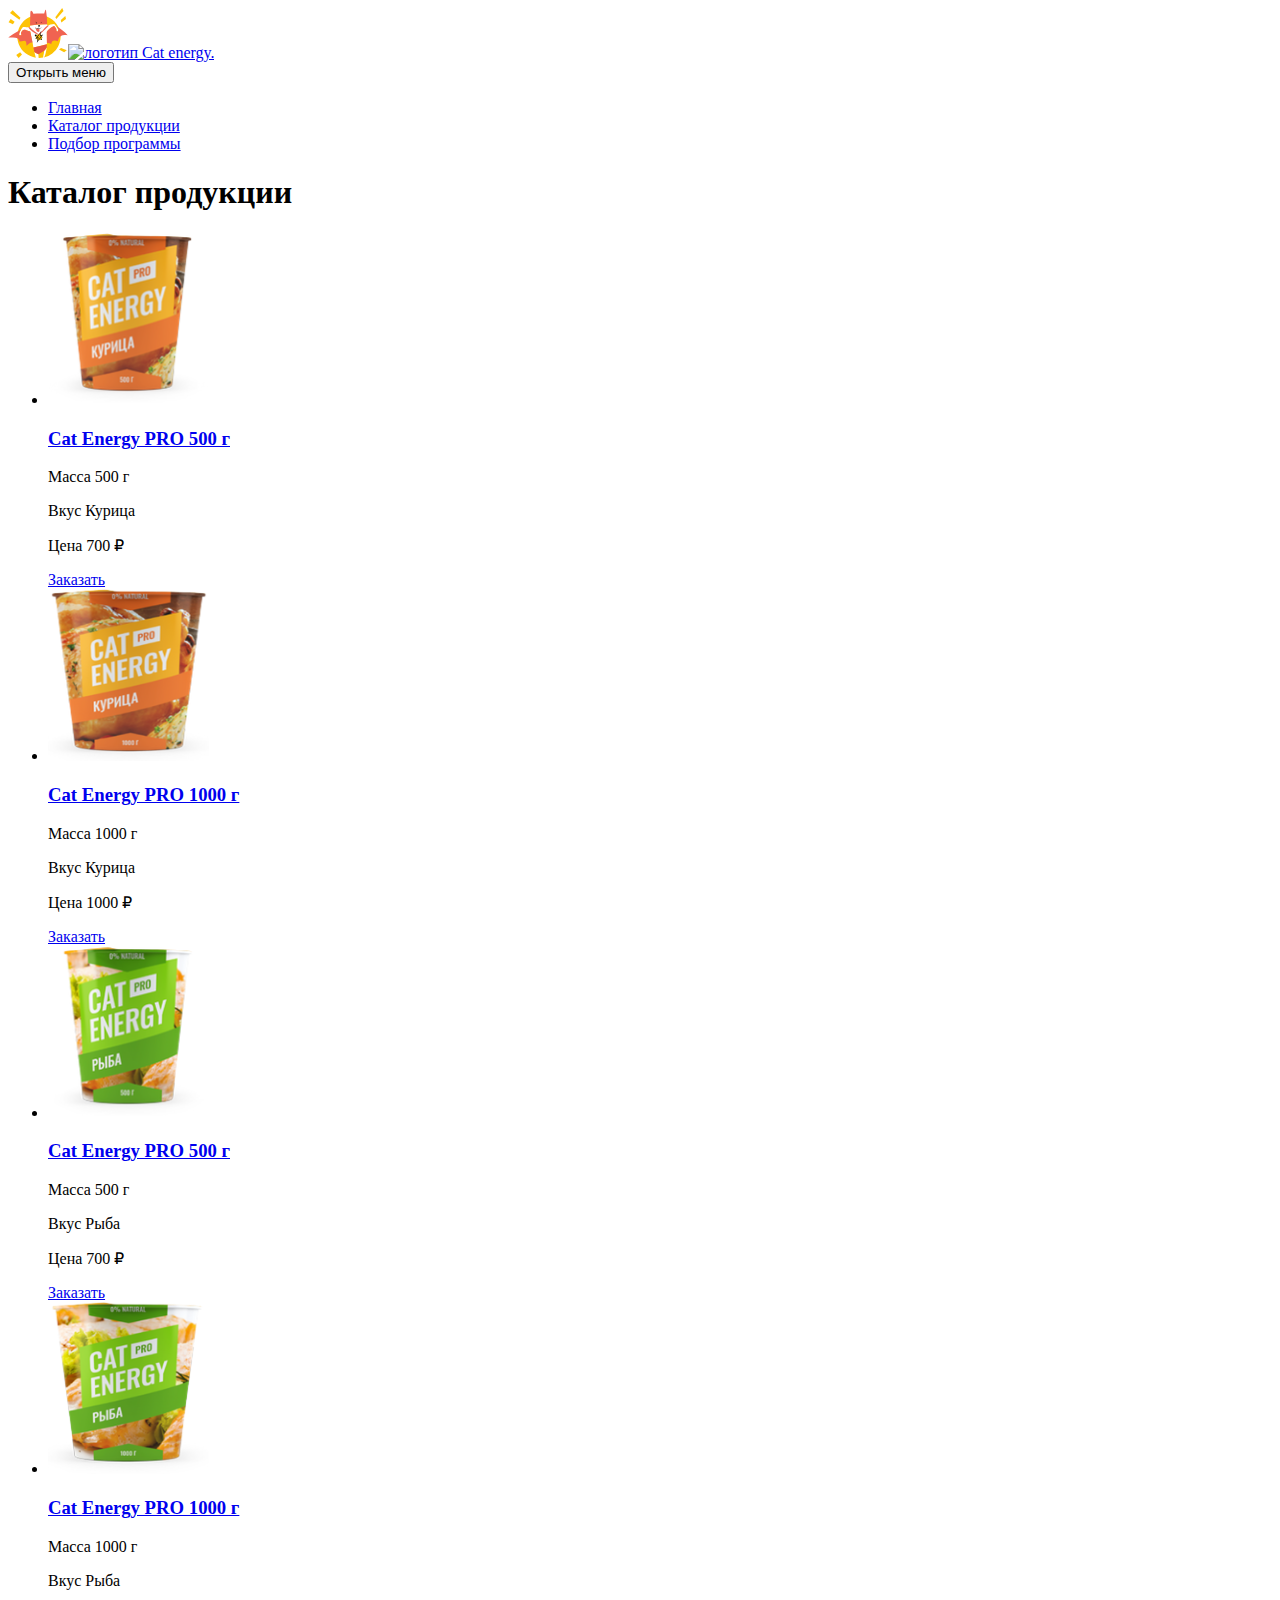
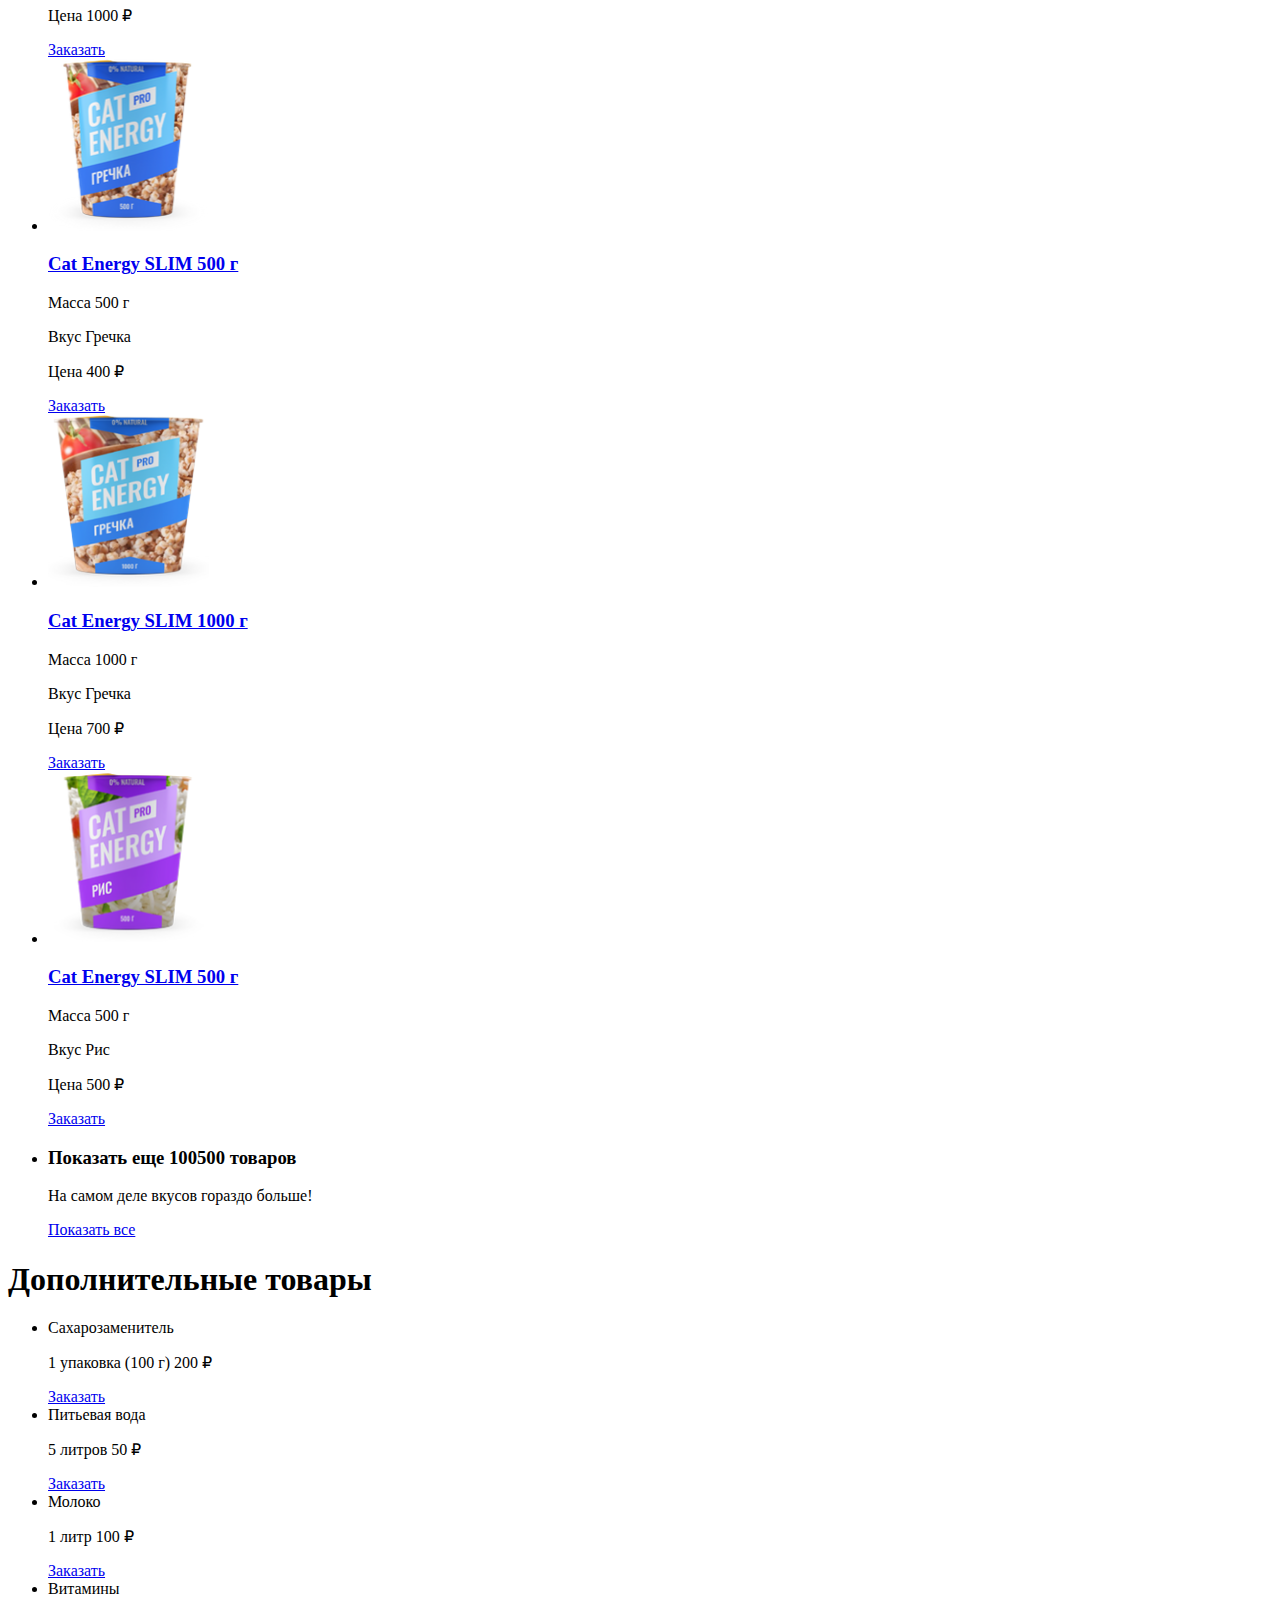
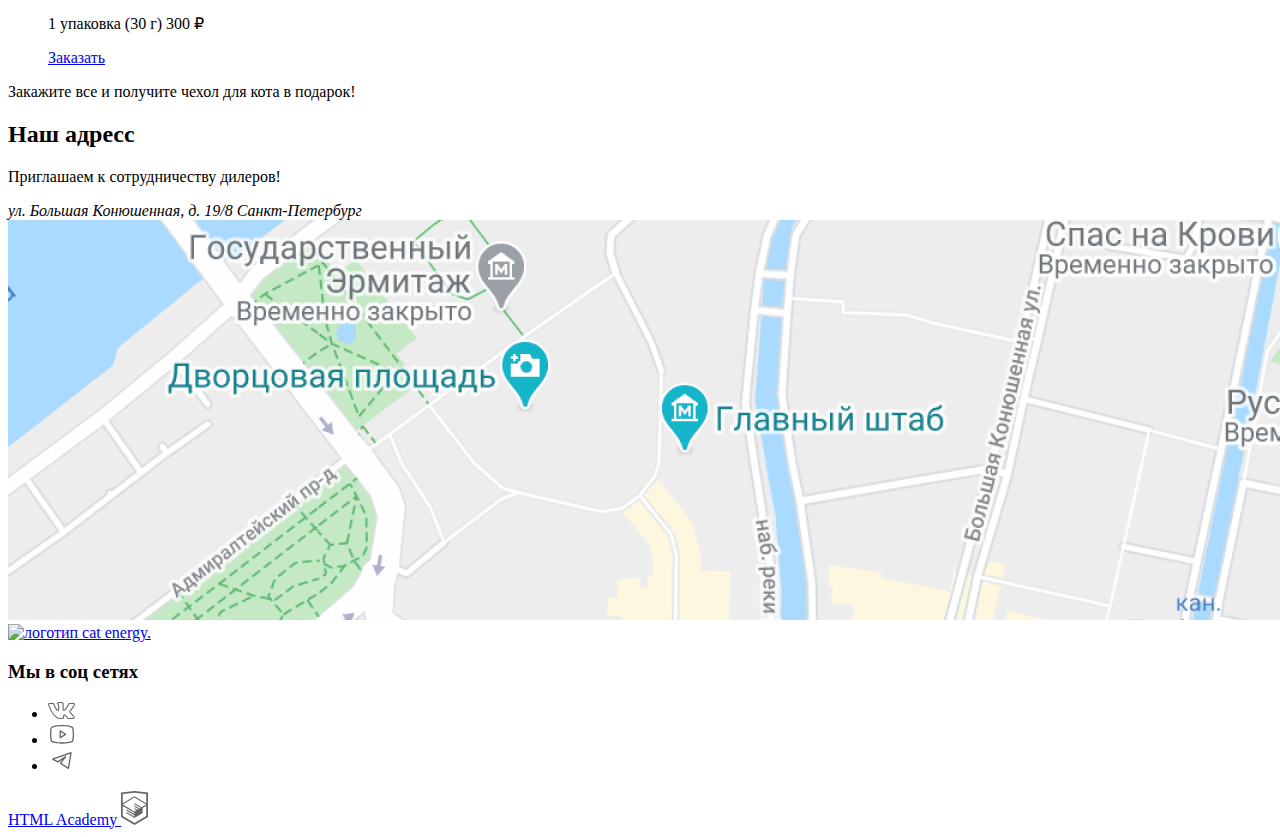
==== catalog.html @ d25ec415 "Deploying to gh-pages from @ htmlacademy-adaptive/2392951-cat-energy-30@f2f34e621c41c09f7ebb28cb2c33" ====
<!DOCTYPE html><html class="page" lang="ru"><head><meta charset="UTF-8"><meta name="viewport" content="width=device-width,initial-scale=1"><title>HTML Academy: Кэт энерджи</title><link rel="stylesheet" href="source/styles.css"></head><body><header class="main-header"><a class="main-header__logo logo" href="index.html"><picture><source type="image/svg+xml" media="(min-width: 768px)" srcset="images/logo-icon.svg" width="60" height="50"><img class="logo__image logo__image--icon" src="../source/images/logo-icon-mobile.svg" width="70" height="59" alt="логотип Cat energy."></picture><img class="logo__image logo__image--text" src="../source/images/logo-text.svg" width="118" height="21" alt="логотип Cat energy."></a><nav class="main-nav"><button class="main-nav__toggle button-burger" type="button"><span class="visually-hidden">Открыть меню</span></button><div class="main-nav__wrapper"><ul class="main-nav__list site-list"><li class="site-list__item"><a class="main-nav__link" href="index.html" aria-current="page">Главная</a></li><li class="site-list__item"><a class="main-nav__link main-nav__link--current" href="catalog.html">Каталог продукции</a></li><li class="site-list__item"><a class="main-nav__link" href="form.html">Подбор программы</a></li></ul></div></nav></header><main class="main-container"><div class="catalog"><h1 class="catalog__title">Каталог продукции</h1><ul class="catalog__list"><li class="catalog__item product-card"><a class="catalog__link" href="#"><picture><source type="image/png" media="(min-width: 768px)" srcset="images/catalog-1@1x.png, images/catalog-1@2x.png" width="161" height="172"><img class="product-card__image" src="images/catalog-1@1x.png" srcset="images/catalog-1@2x.png" width="68" height="86" alt="Cat Energy PRO 500 г."></picture><h3 class="product-card__title">Cat Energy PRO 500 г</h3></a><div class="product-characteristics"><p class="product-card__primary-description product-characteristics__mass">Масса <span class="product-card__secondary-description">500 г</span></p><p class="product-card__primary-description product-characteristics__flavor">Вкус <span class="product-card__secondary-description">Курица</span></p><p class="product-card__primary-description product-characteristics__price">Цена <span class="product-card__secondary-description">700 ₽</span></p></div><a class="product-card__button" href="#">Заказать</a></li><li class="catalog__item product-card"><a class="catalog__link" href="#"><picture><source type="image/png" media="(min-width: 768px)" srcset="images/catalog-2@1x.png, images/catalog-2@2x.png" width="161" height="172"><img class="product-card__image" src="images/catalog-2@1x.png" srcset="images/catalog-2@2x.png" width="68" height="86" alt="Cat Energy PRO 1000 г."></picture><h3 class="product-card__title">Cat Energy PRO 1000 г</h3></a><div class="product-characteristics"><p class="product-card__primary-description product-characteristics__mass">Масса <span class="product-card__secondary-description">1000 г</span></p><p class="product-card__primary-description product-characteristics__flavor">Вкус <span class="product-card__secondary-description">Курица</span></p><p class="product-card__primary-description product-characteristics__price">Цена <span class="product-card__secondary-description">1000 ₽</span></p></div><a class="product-card__button" href="#">Заказать</a></li><li class="catalog__item product-card"><a class="catalog__link" href="#"><picture><source type="image/png" media="(min-width: 768px)" srcset="images/catalog-3@1x.png, images/catalog-3@2x.png" width="161" height="172"><img class="product-card__image" src="images/catalog-3@1x.png" srcset="images/catalog-3@2x.png" width="68" height="86" alt="Cat Energy PRO 500 г."></picture><h3 class="product-card__title">Cat Energy PRO 500 г</h3></a><div class="product-characteristics"><p class="product-card__primary-description product-characteristics__mass">Масса <span class="product-card__secondary-description">500 г</span></p><p class="product-card__primary-description product-characteristics__flavor">Вкус <span class="product-card__secondary-description">Рыба</span></p><p class="product-card__primary-description product-characteristics__price">Цена <span class="product-card__secondary-description">700 ₽</span></p></div><a class="product-card__button" href="#">Заказать</a></li><li class="catalog__item product-card"><a class="catalog__link" href="#"><picture><source type="image/png" media="(min-width: 768px)" srcset="images/catalog-4@1x.png, images/catalog-4@2x.png" width="161" height="172"><img class="product-card__image" src="images/catalog-4@1x.png" srcset="images/catalog-4@2x.png" width="68" height="86" alt="Cat Energy PRO 1000 г."></picture><h3 class="product-card__title">Cat Energy PRO 1000 г</h3></a><div class="product-characteristics"><p class="product-card__primary-description product-characteristics__mass">Масса <span class="product-card__secondary-description">1000 г</span></p><p class="product-card__primary-description product-characteristics__flavor">Вкус <span class="product-card__secondary-description">Рыба</span></p><p class="product-card__primary-description product-characteristics__price">Цена <span class="product-card__secondary-description">1000 ₽</span></p></div><a class="product-card__button" href="#">Заказать</a></li><li class="catalog__item product-card"><a class="catalog__link" href="#"><picture><source type="image/png" media="(min-width: 768px)" srcset="images/catalog-5@1x.png, images/catalog-5@2x.png" width="161" height="172"><img class="product-card__image" src="images/catalog-5@1x.png" srcset="images/catalog-5@2x.png" width="68" height="86" alt="Cat Energy SLIM 500 г."></picture><h3 class="product-card__title">Cat Energy SLIM 500 г</h3></a><div class="product-characteristics"><p class="product-card__primary-description product-characteristics__mass">Масса <span class="product-card__secondary-description">500 г</span></p><p class="product-card__primary-description product-characteristics__flavor">Вкус <span class="product-card__secondary-description">Гречка</span></p><p class="product-card__primary-description product-characteristics__price">Цена <span class="product-card__secondary-description">400 ₽</span></p></div><a class="product-card__button" href="#">Заказать</a></li><li class="catalog__item product-card"><a class="catalog__link" href="#"><picture><source type="image/png" media="(min-width: 768px)" srcset="images/catalog-6@1x.png, images/catalog-6@2x.png" width="161" height="172"><img class="product-card__image" src="images/catalog-6@1x.png" srcset="images/catalog-6@2x.png" width="68" height="86" alt="Cat Energy SLIM 1000 г."></picture><h3 class="product-card__title">Cat Energy SLIM 1000 г</h3></a><div class="product-characteristics"><p class="product-card__primary-description product-characteristics__mass">Масса <span class="product-card__secondary-description">1000 г</span></p><p class="product-card__primary-description product-characteristics__flavor">Вкус <span class="product-card__secondary-description">Гречка</span></p><p class="product-card__primary-description product-characteristics__price">Цена <span class="product-card__secondary-description">700 ₽</span></p></div><a class="product-card__button" href="#">Заказать</a></li><li class="catalog__item product-card"><a class="catalog__link" href="#"><picture><source type="image/png" media="(min-width: 768px)" srcset="images/catalog-7@1x.png, images/catalog-7@2x.png" width="161" height="172"><img class="product-card__image" src="images/catalog-7@1x.png" srcset="images/catalog-7@2x.png" width="68" height="86" alt="Cat Energy SLIM 500 г."></picture><h3 class="product-card__title">Cat Energy SLIM 500 г</h3></a><div class="product-characteristics"><p class="product-card__primary-description product-characteristics__mass">Масса <span class="product-card__secondary-description">500 г</span></p><p class="product-card__primary-description product-characteristics__flavor">Вкус <span class="product-card__secondary-description">Рис</span></p><p class="product-card__primary-description product-characteristics__price">Цена <span class="product-card__secondary-description">500 ₽</span></p></div><a class="product-card__button" href="#">Заказать</a></li><li class="catalog__item product-card"><h3 class="product-card__title">Показать еще 100500 товаров</h3><p class="product-card__primary-description">На самом деле вкусов гораздо больше!</p><a class="product-card__button" href="#">Показать все</a></li></ul></div><section class="additional-products"><h1 class="additional-products__title">Дополнительные товары</h1><ul class="additional-products__list"><li class="additional-products__item product">Сахарозаменитель<p class="product__primary-description">1 упаковка (100 г) <span class="product__secondary-description">200 ₽</span></p><a href="#">Заказать</a></li><li class="additional-products__item product">Питьевая вода<p class="product__primary-description">5 литров <span class="product__secondary-description">50 ₽</span></p><a href="#">Заказать</a></li><li class="additional-products__item product">Молоко<p class="product__primary-description">1 литр <span class="product__secondary-description">100 ₽</span></p><a href="#">Заказать</a></li><li class="additional-products__item product">Витамины<p class="product__primary-description">1 упаковка (30 г) <span class="product__secondary-description">300 ₽</span></p><a href="#">Заказать</a></li></ul><div class="additional-products__bonus">Закажите все и получите чехол для кота в подарок!</div></section><section class="contacts"><div class="contacts__wrapper"><h2 class="visually-hidden">Наш адресс</h2><p class="contacts__slogan">Приглашаем к сотрудничеству дилеров!</p><address class="contacts__paragraph">ул. Большая Конюшенная, д. 19/8 Санкт-Петербург</address></div><img src="images/map-desktop.png" width="1440" height="400" alt="Наше местонахождение."></section></main><footer class="main-footer"><div class="main-footer__wrapper"><a class="logo__image logo__image--text" href="#"><img class="main-footer__main-logo-text" src="../source/images/logo-text.svg" width="128" height="24" alt="логотип cat energy."></a><section class="main-footer__social social"><h3 class="visually-hidden">Мы в соц сетях</h3><ul class="social-list"><li class="social-list__item social-item"><a class="social-item__link social-item__link--vkontakte" href="#" aria-label="ВКонтакте."><svg width="27" height="17" viewBox="0 0 27 17" fill="none" xmlns="http://www.w3.org/2000/svg"><path d="M0 2.33876C0 1.48373 0.515103 1.02268 1.54531 0.955621L5.51515 0.980769C5.78158 0.980769 5.95921 1.10651 6.04802 1.35799C6.45655 2.61538 6.91392 3.70094 7.42014 4.61465C7.92637 5.52835 8.58801 6.58038 9.40507 7.77071C9.47611 7.9216 9.59157 7.99704 9.75143 7.99704C9.87576 7.99704 9.97345 7.93836 10.0445 7.82101L10.1244 7.54438L10.1511 3.19379C10.1511 2.89201 10.0756 2.69083 9.92461 2.59024C9.77363 2.48965 9.49388 2.4142 9.08535 2.36391C8.76563 2.31361 8.60577 2.12919 8.60577 1.81065C8.60577 1.74359 8.61465 1.69329 8.63241 1.65976C9.00542 0.57002 10.0711 0.0251479 11.8296 0.0251479L13.3216 0C13.9966 0 14.5561 0.15927 15.0001 0.477811C15.4442 0.796351 15.6662 1.29931 15.6662 1.98669V7.69527C15.7906 7.77909 15.906 7.82101 16.0126 7.82101C16.279 7.82101 16.5099 7.67012 16.7053 7.36834C18.6592 4.78649 19.716 3.05966 19.8759 2.18787C19.8759 2.1711 19.8936 2.12919 19.9291 2.06213C20.0535 1.81065 20.2577 1.5927 20.5419 1.40828C20.8261 1.22387 21.0748 1.09813 21.288 1.03107C21.359 0.997535 21.4389 0.980769 21.5277 0.980769H25.6574L25.9239 1.00592C26.2791 1.00592 26.5544 1.16519 26.7498 1.48373C26.8209 1.58432 26.8697 1.69329 26.8964 1.81065C26.923 1.92801 26.9408 2.04536 26.9496 2.16272C26.9585 2.28008 26.963 2.34714 26.963 2.36391V2.53994C26.8386 3.22732 26.5233 3.9608 26.0171 4.74038C25.5109 5.51997 24.867 6.36243 24.0855 7.26775C23.304 8.17308 22.8155 8.76825 22.6201 9.05326C22.4603 9.25444 22.3803 9.43886 22.3803 9.60651C22.3803 9.74063 22.4514 9.89152 22.5935 10.0592L26.4834 14.6864C26.6965 14.9546 26.8031 15.248 26.8031 15.5666C26.8031 15.9522 26.6432 16.2707 26.3235 16.5222C26.0038 16.7737 25.6219 16.9162 25.1779 16.9497L24.7249 16.9749H20.6752C20.6574 16.9749 20.6219 16.979 20.5686 16.9874C20.5153 16.9958 20.4798 17 20.462 17C20.0712 17 19.7071 16.8407 19.3696 16.5222C19.2453 16.3881 18.4105 15.3989 16.8652 13.5547C16.7764 13.4374 16.652 13.3284 16.4922 13.2278C16.4211 13.4961 16.3279 13.8817 16.2124 14.3846C16.097 14.8876 16.0126 15.248 15.9593 15.466L15.8794 15.8935C15.7018 16.4803 15.3287 16.8323 14.7604 16.9497L14.3874 16.9749H11.7763C10.3021 16.9749 8.83224 16.3378 7.36686 15.0636C5.90148 13.7894 4.58264 12.1423 3.41034 10.122C2.23803 8.10182 1.14566 5.75049 0.133216 3.06805C0.0444054 2.8501 0 2.607 0 2.33876ZM16.0126 8.85207C15.6396 8.85207 15.3021 8.75567 15.0001 8.56287C14.6982 8.37007 14.5472 8.10602 14.5472 7.77071V1.98669C14.5472 1.65138 14.4584 1.41248 14.2808 1.26997C14.1032 1.12747 13.7923 1.05621 13.3483 1.05621L11.8296 1.10651C11.0658 1.10651 10.4886 1.23225 10.0978 1.48373C10.8793 1.8358 11.2701 2.40582 11.2701 3.19379V7.61982C11.2346 8.03895 11.0569 8.38683 10.7372 8.66346C10.4175 8.94009 10.0623 9.0784 9.6715 9.0784C9.13863 9.0784 8.7301 8.83531 8.44591 8.34911C7.06046 6.37081 6.03025 4.4931 5.35529 2.71598L5.1155 2.06213L1.57195 2.03698C1.34104 2.03698 1.21227 2.04956 1.18562 2.0747C1.15898 2.09985 1.14566 2.1711 1.14566 2.28846C1.14566 2.43935 1.16342 2.59862 1.19895 2.76627L1.75845 4.17456C3.25048 7.81262 4.87127 10.6795 6.62085 12.7751C8.37042 14.8708 10.0889 15.9186 11.7763 15.9186H14.4406C14.5472 15.9186 14.6271 15.8893 14.6804 15.8306C14.7337 15.7719 14.7781 15.6588 14.8136 15.4911L14.8669 15.2396L15.3732 13.0266C15.5152 12.7249 15.6396 12.5237 15.7462 12.4231C15.9415 12.2387 16.1725 12.1465 16.4389 12.1465C16.8652 12.1465 17.3003 12.3895 17.7444 12.8757L20.0091 15.5917C20.1512 15.8097 20.3022 15.9186 20.462 15.9186H24.8581C25.391 15.9186 25.6574 15.7929 25.6574 15.5414C25.6574 15.4576 25.6308 15.3738 25.5775 15.2899L21.7142 10.7382C21.4123 10.3861 21.2613 10.0089 21.2613 9.60651C21.2613 9.20414 21.4034 8.81854 21.6876 8.4497C21.9185 8.1144 22.367 7.55695 23.0331 6.77737C23.6992 5.99778 24.2809 5.26849 24.7782 4.5895C25.2756 3.9105 25.6042 3.29438 25.764 2.74112L25.8439 2.4142C25.8262 2.38067 25.8173 2.32618 25.8173 2.25074C25.8173 2.1753 25.8084 2.11243 25.7907 2.06213H21.6077C21.3412 2.16272 21.1281 2.31361 20.9682 2.51479L20.8084 2.9926C20.3643 4.14941 19.2009 5.93491 17.3181 8.34911C16.9451 8.68442 16.5099 8.85207 16.0126 8.85207Z" fill="#666666"/></svg></a></li><li class="social-list__item social-item"><a class="social-item__link social-item__link--youtube" href="#" aria-label="Ютуб."><svg width="28" height="22" viewBox="0 0 28 22" fill="none" xmlns="http://www.w3.org/2000/svg"><path d="M17.8509 10.7927L12.6145 7.30184C12.5159 7.23691 12.4016 7.19985 12.2837 7.19459C12.1657 7.18934 12.0486 7.21608 11.9446 7.27198C11.8406 7.32789 11.7537 7.41087 11.693 7.51215C11.6324 7.61343 11.6002 7.72924 11.6 7.84729V14.8291C11.6001 14.9481 11.6327 15.0648 11.6942 15.1667C11.7557 15.2686 11.8438 15.3518 11.9491 15.4073C12.0524 15.4631 12.1691 15.4895 12.2864 15.4837C12.4037 15.478 12.5172 15.4402 12.6145 15.3746L17.8509 11.8837C17.9409 11.8239 18.0148 11.7429 18.0658 11.6477C18.1169 11.5526 18.1436 11.4462 18.1436 11.3382C18.1436 11.2302 18.1169 11.1239 18.0658 11.0287C18.0148 10.9335 17.9409 10.8525 17.8509 10.7927ZM12.9091 13.6073V9.06911L16.3127 11.3382L12.9091 13.6073ZM25.3891 5.04366C25.2942 4.67547 25.1131 4.33511 24.8609 4.05061C24.6086 3.76611 24.2924 3.54561 23.9382 3.40729C20.2182 1.9782 14.2509 2.00002 14 2.00002C13.7491 2.00002 7.78182 1.9782 4.06182 3.40729C3.70764 3.54561 3.3914 3.76611 3.13914 4.05061C2.88689 4.33511 2.70584 4.67547 2.61091 5.04366C2.32727 6.11275 2 8.07638 2 11.3382C2 14.6 2.32727 16.5637 2.61091 17.6327C2.70584 18.0009 2.88689 18.3413 3.13914 18.6258C3.3914 18.9103 3.70764 19.1308 4.06182 19.2691C7.78182 20.6982 13.7491 20.6764 14 20.6764H14.0764C14.8291 20.6764 20.3927 20.6327 23.9382 19.2691C24.2924 19.1308 24.6086 18.9103 24.8609 18.6258C25.1131 18.3413 25.2942 18.0009 25.3891 17.6327C25.6727 16.5637 26 14.6 26 11.3382C26 8.07638 25.6727 6.11275 25.3891 5.04366ZM24.1236 17.3055C24.0807 17.472 23.999 17.6259 23.8853 17.7548C23.7715 17.8838 23.6289 17.984 23.4691 18.0473C19.9782 19.3891 14.0655 19.3673 14 19.3673C13.9345 19.3673 8.02182 19.3891 4.53091 18.0473C4.37107 17.984 4.22846 17.8838 4.11471 17.7548C4.00096 17.6259 3.91929 17.472 3.87636 17.3055C3.61455 16.3018 3.30909 14.4582 3.30909 11.3382C3.30909 8.2182 3.61455 6.37457 3.87636 5.37093C3.91929 5.20445 4.00096 5.05047 4.11471 4.92156C4.22846 4.79264 4.37107 4.69243 4.53091 4.62911C8.02182 3.28729 13.9345 3.30911 14 3.30911C14.0655 3.30911 19.9782 3.28729 23.4691 4.62911C23.6289 4.69243 23.7715 4.79264 23.8853 4.92156C23.999 5.05047 24.0807 5.20445 24.1236 5.37093C24.3855 6.37457 24.6909 8.2182 24.6909 11.3382C24.6909 14.4582 24.3855 16.3018 24.1236 17.3055Z" fill="#666666"/></svg></a></li><li class="social-list__item social-item"><a class="social-item__link social-item__link--telegram" href="#" aria-label="Телеграм."><svg width="28" height="22" viewBox="0 0 28 22" fill="none" xmlns="http://www.w3.org/2000/svg"><path fill-rule="evenodd" clip-rule="evenodd" d="M23.4608 3.15291C23.6393 3.30222 23.7255 3.5349 23.6872 3.76448L21.0611 19.5214C21.0244 19.7411 20.8789 19.9273 20.6745 20.0159C20.47 20.1045 20.2346 20.0833 20.0493 19.9597L12.1708 14.7074C12.0177 14.6054 11.9145 14.4437 11.8862 14.2619C11.858 14.08 11.9074 13.8947 12.0223 13.751L14.633 10.4877L10.273 13.3944C10.077 13.525 9.82597 13.5407 9.61524 13.4353L4.36293 10.8092C4.12769 10.6915 3.98535 10.4449 4.0012 10.1824C4.01705 9.91983 4.18804 9.6921 4.43573 9.60364L22.8188 3.03826C23.038 2.95998 23.2822 3.00359 23.4608 3.15291ZM6.32626 10.3228L9.86168 12.0905L17.4231 7.0495C17.6925 6.86994 18.0525 6.91349 18.2712 7.1521C18.49 7.3907 18.5022 7.75314 18.3 8.00591L13.495 14.0121L19.9328 18.3039L22.2083 4.65058L6.32626 10.3228Z" fill="#666666"/></svg></a></li></ul></section><a class="main-footer__html-academy-logo" href="#">HTML Academy <svg width="27" height="34" viewBox="0 0 27 34" fill="none" xmlns="http://www.w3.org/2000/svg"><g><path d="M13.6426 0.0157537L13.5 0L0 1.40733V26.0129L13.5 34L27 26.0129V1.40733L13.6426 0.0157537ZM25.2344 25.0151L13.5 31.9573L1.76561 25.0151V14.9293L13.4507 21.8451L13.4701 23.0984L5.45351 18.3548L5.44295 19.5801L13.4894 24.3885L13.5088 25.675L5.46408 20.9174L5.45351 22.1427L13.5 26.9511L21.6239 22.1182V20.8929V16.909L25.2432 14.7595L25.2344 25.0151ZM25.2344 13.4519L22.0147 15.3319L20.5325 16.2071L13.4666 12.0201L13.456 13.2454L19.4957 16.818L19.4429 16.8495L19.3126 16.9247L18.4536 17.4166L13.4666 14.4689L13.456 15.6942L17.3921 18.0222L16.4591 18.6314L16.438 18.6436L13.4666 16.902L13.456 18.1273L15.4029 19.2615L13.4155 20.4483L1.7973 13.5762L13.4349 6.61831L25.2344 13.4519ZM25.2344 12.2266L13.4401 5.31075L1.76561 12.2196V2.9897L13.5 1.76442L25.2344 2.9897V12.2266Z" fill="#666666"/></g></svg></a></div></footer></body></html>
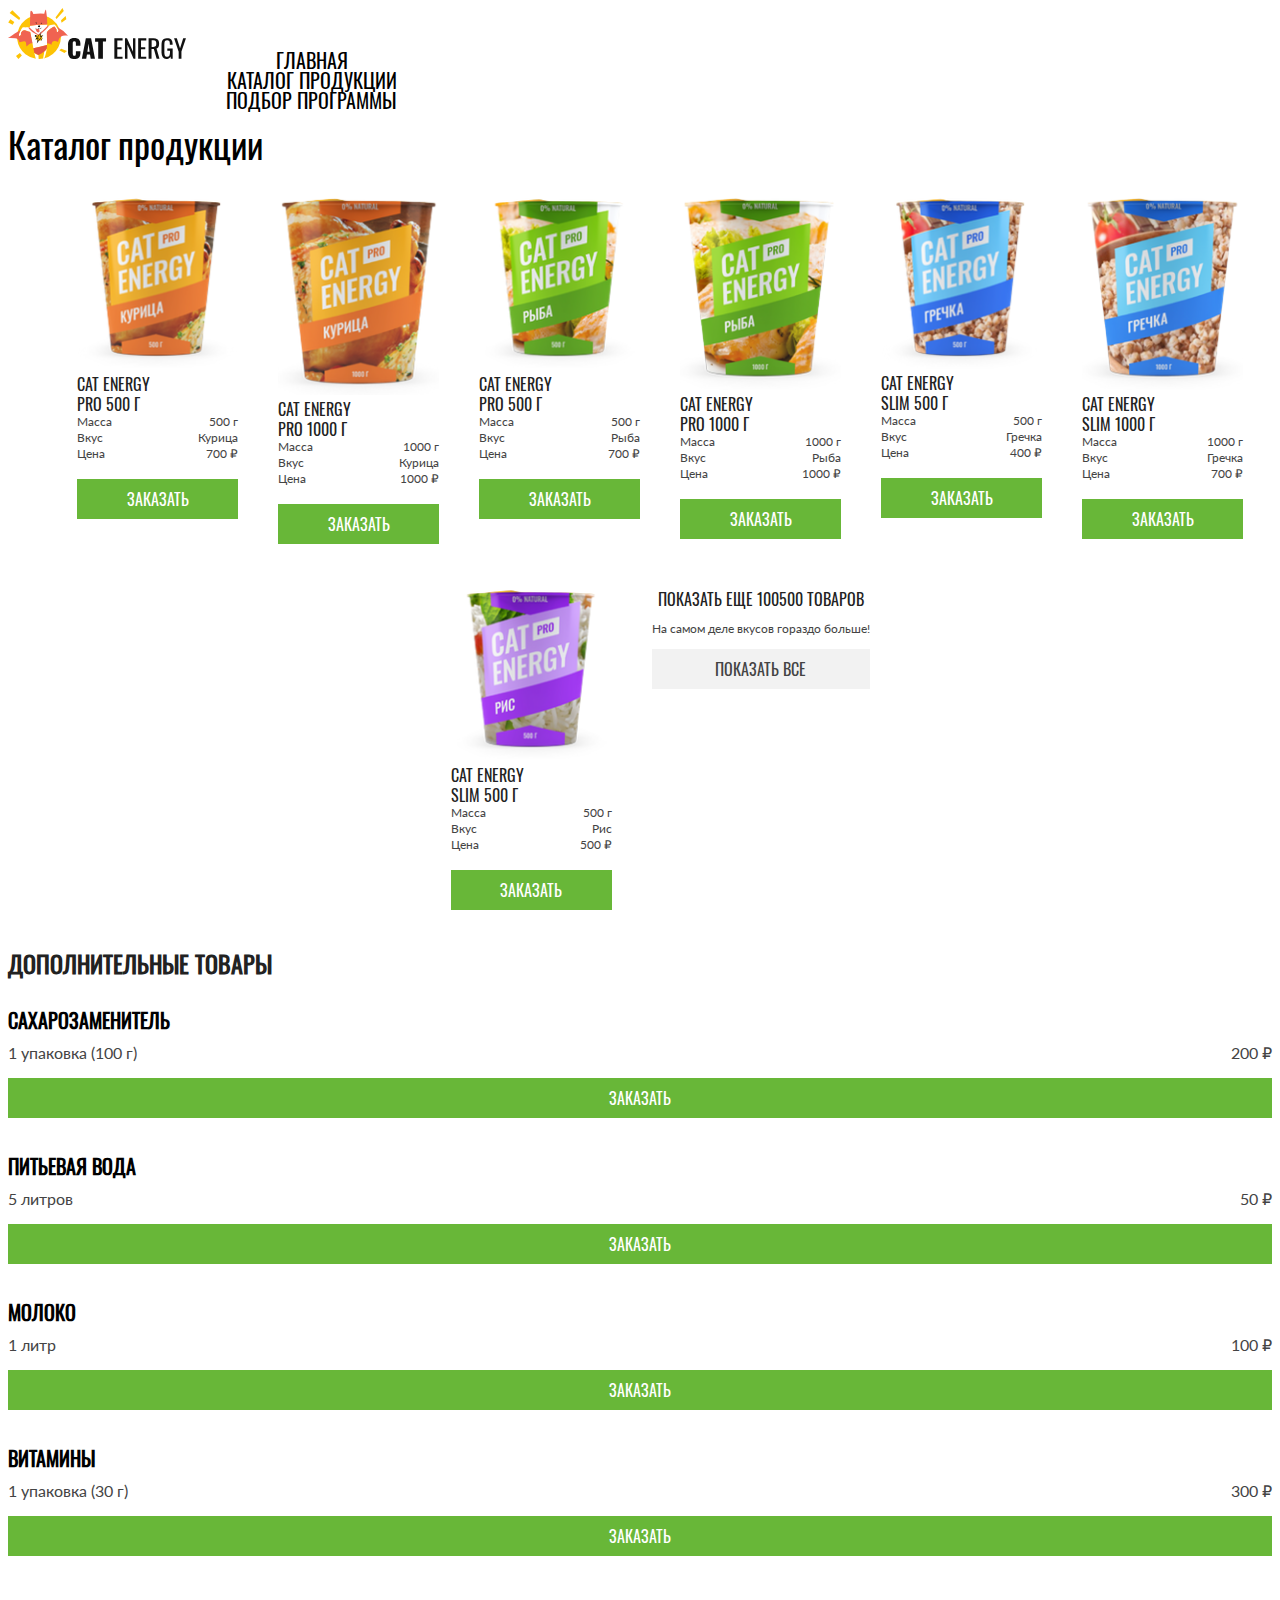
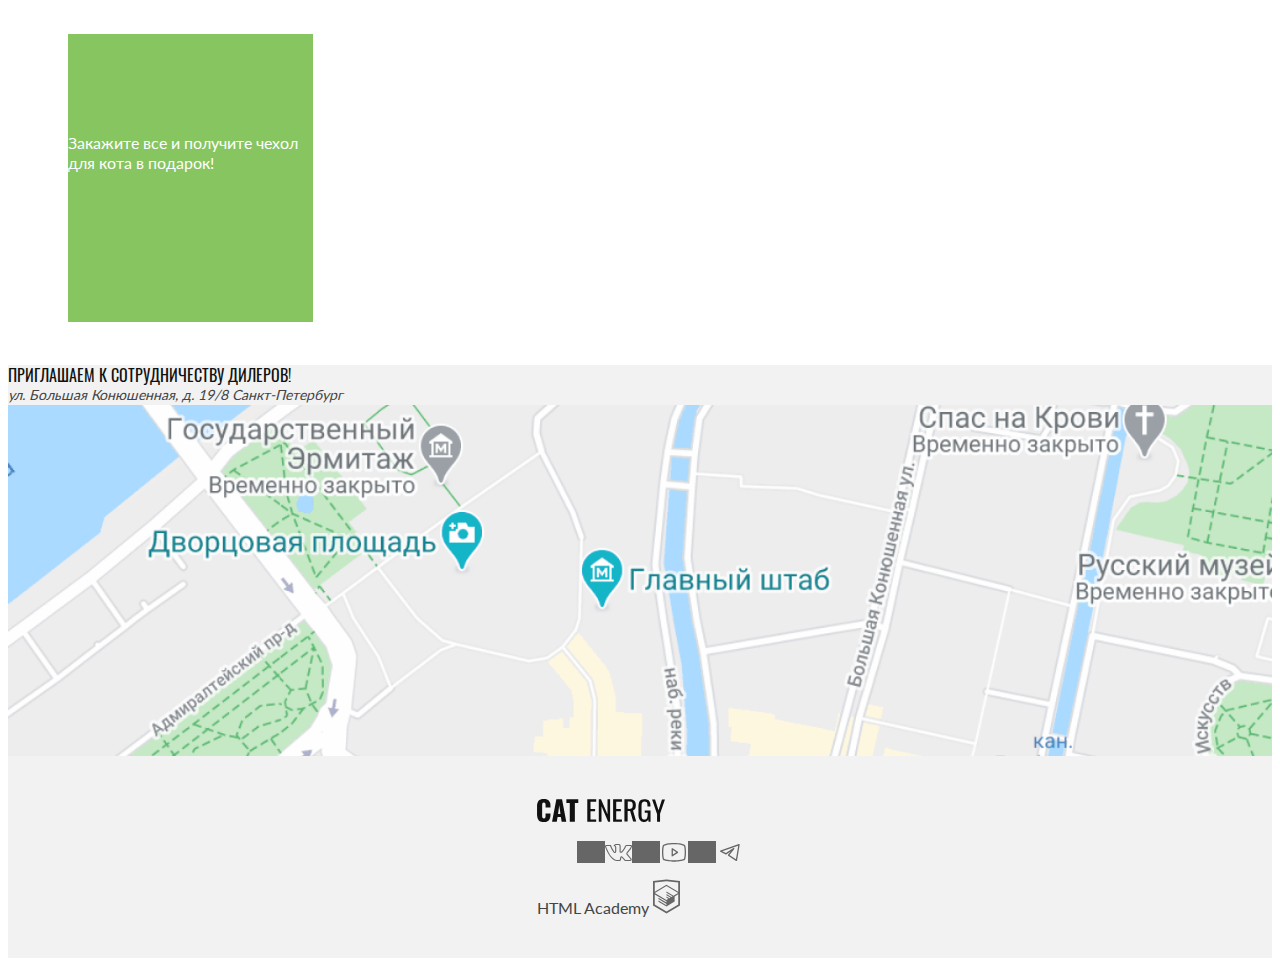
==== commit 93dada10: "Deploying to gh-pages from @ htmlacademy-adaptive/2392951-cat-energy-30@cf4f3200c18bea58fe76f84718d2" ====
--- a/catalog.html
+++ b/catalog.html
@@ -1 +1 @@
-<!DOCTYPE html><html class="page" lang="ru"><head><meta charset="UTF-8"><meta name="viewport" content="width=device-width,initial-scale=1"><title>HTML Academy: Кэт энерджи</title><link rel="stylesheet" href="source/styles.css"></head><body><header class="main-header"><a class="main-header__logo logo" href="index.html"><picture><source type="image/svg+xml" media="(min-width: 768px)" srcset="images/logo-icon.svg" width="60" height="50"><img class="logo__image logo__image--icon" src="../source/images/logo-icon-mobile.svg" width="70" height="59" alt="логотип Cat energy."></picture><img class="logo__image logo__image--text" src="../source/images/logo-text.svg" width="118" height="21" alt="логотип Cat energy."></a><nav class="main-nav"><button class="main-nav__toggle button-burger" type="button"><span class="visually-hidden">Открыть меню</span></button><div class="main-nav__wrapper"><ul class="main-nav__list site-list"><li class="site-list__item"><a class="main-nav__link" href="index.html" aria-current="page">Главная</a></li><li class="site-list__item"><a class="main-nav__link main-nav__link--current" href="catalog.html">Каталог продукции</a></li><li class="site-list__item"><a class="main-nav__link" href="form.html">Подбор программы</a></li></ul></div></nav></header><main class="main-container"><div class="catalog"><h1 class="catalog__title">Каталог продукции</h1><ul class="catalog__list"><li class="catalog__item product-card"><a class="catalog__link" href="#"><picture><source type="image/png" media="(min-width: 768px)" srcset="images/catalog-1@1x.png, images/catalog-1@2x.png" width="161" height="172"><img class="product-card__image" src="images/catalog-1@1x.png" srcset="images/catalog-1@2x.png" width="68" height="86" alt="Cat Energy PRO 500 г."></picture><h3 class="product-card__title">Cat Energy PRO 500 г</h3></a><div class="product-characteristics"><p class="product-card__primary-description product-characteristics__mass">Масса <span class="product-card__secondary-description">500 г</span></p><p class="product-card__primary-description product-characteristics__flavor">Вкус <span class="product-card__secondary-description">Курица</span></p><p class="product-card__primary-description product-characteristics__price">Цена <span class="product-card__secondary-description">700 ₽</span></p></div><a class="product-card__button" href="#">Заказать</a></li><li class="catalog__item product-card"><a class="catalog__link" href="#"><picture><source type="image/png" media="(min-width: 768px)" srcset="images/catalog-2@1x.png, images/catalog-2@2x.png" width="161" height="172"><img class="product-card__image" src="images/catalog-2@1x.png" srcset="images/catalog-2@2x.png" width="68" height="86" alt="Cat Energy PRO 1000 г."></picture><h3 class="product-card__title">Cat Energy PRO 1000 г</h3></a><div class="product-characteristics"><p class="product-card__primary-description product-characteristics__mass">Масса <span class="product-card__secondary-description">1000 г</span></p><p class="product-card__primary-description product-characteristics__flavor">Вкус <span class="product-card__secondary-description">Курица</span></p><p class="product-card__primary-description product-characteristics__price">Цена <span class="product-card__secondary-description">1000 ₽</span></p></div><a class="product-card__button" href="#">Заказать</a></li><li class="catalog__item product-card"><a class="catalog__link" href="#"><picture><source type="image/png" media="(min-width: 768px)" srcset="images/catalog-3@1x.png, images/catalog-3@2x.png" width="161" height="172"><img class="product-card__image" src="images/catalog-3@1x.png" srcset="images/catalog-3@2x.png" width="68" height="86" alt="Cat Energy PRO 500 г."></picture><h3 class="product-card__title">Cat Energy PRO 500 г</h3></a><div class="product-characteristics"><p class="product-card__primary-description product-characteristics__mass">Масса <span class="product-card__secondary-description">500 г</span></p><p class="product-card__primary-description product-characteristics__flavor">Вкус <span class="product-card__secondary-description">Рыба</span></p><p class="product-card__primary-description product-characteristics__price">Цена <span class="product-card__secondary-description">700 ₽</span></p></div><a class="product-card__button" href="#">Заказать</a></li><li class="catalog__item product-card"><a class="catalog__link" href="#"><picture><source type="image/png" media="(min-width: 768px)" srcset="images/catalog-4@1x.png, images/catalog-4@2x.png" width="161" height="172"><img class="product-card__image" src="images/catalog-4@1x.png" srcset="images/catalog-4@2x.png" width="68" height="86" alt="Cat Energy PRO 1000 г."></picture><h3 class="product-card__title">Cat Energy PRO 1000 г</h3></a><div class="product-characteristics"><p class="product-card__primary-description product-characteristics__mass">Масса <span class="product-card__secondary-description">1000 г</span></p><p class="product-card__primary-description product-characteristics__flavor">Вкус <span class="product-card__secondary-description">Рыба</span></p><p class="product-card__primary-description product-characteristics__price">Цена <span class="product-card__secondary-description">1000 ₽</span></p></div><a class="product-card__button" href="#">Заказать</a></li><li class="catalog__item product-card"><a class="catalog__link" href="#"><picture><source type="image/png" media="(min-width: 768px)" srcset="images/catalog-5@1x.png, images/catalog-5@2x.png" width="161" height="172"><img class="product-card__image" src="images/catalog-5@1x.png" srcset="images/catalog-5@2x.png" width="68" height="86" alt="Cat Energy SLIM 500 г."></picture><h3 class="product-card__title">Cat Energy SLIM 500 г</h3></a><div class="product-characteristics"><p class="product-card__primary-description product-characteristics__mass">Масса <span class="product-card__secondary-description">500 г</span></p><p class="product-card__primary-description product-characteristics__flavor">Вкус <span class="product-card__secondary-description">Гречка</span></p><p class="product-card__primary-description product-characteristics__price">Цена <span class="product-card__secondary-description">400 ₽</span></p></div><a class="product-card__button" href="#">Заказать</a></li><li class="catalog__item product-card"><a class="catalog__link" href="#"><picture><source type="image/png" media="(min-width: 768px)" srcset="images/catalog-6@1x.png, images/catalog-6@2x.png" width="161" height="172"><img class="product-card__image" src="images/catalog-6@1x.png" srcset="images/catalog-6@2x.png" width="68" height="86" alt="Cat Energy SLIM 1000 г."></picture><h3 class="product-card__title">Cat Energy SLIM 1000 г</h3></a><div class="product-characteristics"><p class="product-card__primary-description product-characteristics__mass">Масса <span class="product-card__secondary-description">1000 г</span></p><p class="product-card__primary-description product-characteristics__flavor">Вкус <span class="product-card__secondary-description">Гречка</span></p><p class="product-card__primary-description product-characteristics__price">Цена <span class="product-card__secondary-description">700 ₽</span></p></div><a class="product-card__button" href="#">Заказать</a></li><li class="catalog__item product-card"><a class="catalog__link" href="#"><picture><source type="image/png" media="(min-width: 768px)" srcset="images/catalog-7@1x.png, images/catalog-7@2x.png" width="161" height="172"><img class="product-card__image" src="images/catalog-7@1x.png" srcset="images/catalog-7@2x.png" width="68" height="86" alt="Cat Energy SLIM 500 г."></picture><h3 class="product-card__title">Cat Energy SLIM 500 г</h3></a><div class="product-characteristics"><p class="product-card__primary-description product-characteristics__mass">Масса <span class="product-card__secondary-description">500 г</span></p><p class="product-card__primary-description product-characteristics__flavor">Вкус <span class="product-card__secondary-description">Рис</span></p><p class="product-card__primary-description product-characteristics__price">Цена <span class="product-card__secondary-description">500 ₽</span></p></div><a class="product-card__button" href="#">Заказать</a></li><li class="catalog__item product-card"><h3 class="product-card__title">Показать еще 100500 товаров</h3><p class="product-card__primary-description">На самом деле вкусов гораздо больше!</p><a class="product-card__button" href="#">Показать все</a></li></ul></div><section class="additional-products"><h1 class="additional-products__title">Дополнительные товары</h1><ul class="additional-products__list"><li class="additional-products__item product">Сахарозаменитель<p class="product__primary-description">1 упаковка (100 г) <span class="product__secondary-description">200 ₽</span></p><a href="#">Заказать</a></li><li class="additional-products__item product">Питьевая вода<p class="product__primary-description">5 литров <span class="product__secondary-description">50 ₽</span></p><a href="#">Заказать</a></li><li class="additional-products__item product">Молоко<p class="product__primary-description">1 литр <span class="product__secondary-description">100 ₽</span></p><a href="#">Заказать</a></li><li class="additional-products__item product">Витамины<p class="product__primary-description">1 упаковка (30 г) <span class="product__secondary-description">300 ₽</span></p><a href="#">Заказать</a></li></ul><div class="additional-products__bonus">Закажите все и получите чехол для кота в подарок!</div></section><section class="contacts"><div class="contacts__wrapper"><h2 class="visually-hidden">Наш адресс</h2><p class="contacts__slogan">Приглашаем к сотрудничеству дилеров!</p><address class="contacts__paragraph">ул. Большая Конюшенная, д. 19/8 Санкт-Петербург</address></div><img src="images/map-desktop.png" width="1440" height="400" alt="Наше местонахождение."></section></main><footer class="main-footer"><div class="main-footer__wrapper"><a class="logo__image logo__image--text" href="#"><img class="main-footer__main-logo-text" src="../source/images/logo-text.svg" width="128" height="24" alt="логотип cat energy."></a><section class="main-footer__social social"><h3 class="visually-hidden">Мы в соц сетях</h3><ul class="social-list"><li class="social-list__item social-item"><a class="social-item__link social-item__link--vkontakte" href="#" aria-label="ВКонтакте."><svg width="27" height="17" viewBox="0 0 27 17" fill="none" xmlns="http://www.w3.org/2000/svg"><path d="M0 2.33876C0 1.48373 0.515103 1.02268 1.54531 0.955621L5.51515 0.980769C5.78158 0.980769 5.95921 1.10651 6.04802 1.35799C6.45655 2.61538 6.91392 3.70094 7.42014 4.61465C7.92637 5.52835 8.58801 6.58038 9.40507 7.77071C9.47611 7.9216 9.59157 7.99704 9.75143 7.99704C9.87576 7.99704 9.97345 7.93836 10.0445 7.82101L10.1244 7.54438L10.1511 3.19379C10.1511 2.89201 10.0756 2.69083 9.92461 2.59024C9.77363 2.48965 9.49388 2.4142 9.08535 2.36391C8.76563 2.31361 8.60577 2.12919 8.60577 1.81065C8.60577 1.74359 8.61465 1.69329 8.63241 1.65976C9.00542 0.57002 10.0711 0.0251479 11.8296 0.0251479L13.3216 0C13.9966 0 14.5561 0.15927 15.0001 0.477811C15.4442 0.796351 15.6662 1.29931 15.6662 1.98669V7.69527C15.7906 7.77909 15.906 7.82101 16.0126 7.82101C16.279 7.82101 16.5099 7.67012 16.7053 7.36834C18.6592 4.78649 19.716 3.05966 19.8759 2.18787C19.8759 2.1711 19.8936 2.12919 19.9291 2.06213C20.0535 1.81065 20.2577 1.5927 20.5419 1.40828C20.8261 1.22387 21.0748 1.09813 21.288 1.03107C21.359 0.997535 21.4389 0.980769 21.5277 0.980769H25.6574L25.9239 1.00592C26.2791 1.00592 26.5544 1.16519 26.7498 1.48373C26.8209 1.58432 26.8697 1.69329 26.8964 1.81065C26.923 1.92801 26.9408 2.04536 26.9496 2.16272C26.9585 2.28008 26.963 2.34714 26.963 2.36391V2.53994C26.8386 3.22732 26.5233 3.9608 26.0171 4.74038C25.5109 5.51997 24.867 6.36243 24.0855 7.26775C23.304 8.17308 22.8155 8.76825 22.6201 9.05326C22.4603 9.25444 22.3803 9.43886 22.3803 9.60651C22.3803 9.74063 22.4514 9.89152 22.5935 10.0592L26.4834 14.6864C26.6965 14.9546 26.8031 15.248 26.8031 15.5666C26.8031 15.9522 26.6432 16.2707 26.3235 16.5222C26.0038 16.7737 25.6219 16.9162 25.1779 16.9497L24.7249 16.9749H20.6752C20.6574 16.9749 20.6219 16.979 20.5686 16.9874C20.5153 16.9958 20.4798 17 20.462 17C20.0712 17 19.7071 16.8407 19.3696 16.5222C19.2453 16.3881 18.4105 15.3989 16.8652 13.5547C16.7764 13.4374 16.652 13.3284 16.4922 13.2278C16.4211 13.4961 16.3279 13.8817 16.2124 14.3846C16.097 14.8876 16.0126 15.248 15.9593 15.466L15.8794 15.8935C15.7018 16.4803 15.3287 16.8323 14.7604 16.9497L14.3874 16.9749H11.7763C10.3021 16.9749 8.83224 16.3378 7.36686 15.0636C5.90148 13.7894 4.58264 12.1423 3.41034 10.122C2.23803 8.10182 1.14566 5.75049 0.133216 3.06805C0.0444054 2.8501 0 2.607 0 2.33876ZM16.0126 8.85207C15.6396 8.85207 15.3021 8.75567 15.0001 8.56287C14.6982 8.37007 14.5472 8.10602 14.5472 7.77071V1.98669C14.5472 1.65138 14.4584 1.41248 14.2808 1.26997C14.1032 1.12747 13.7923 1.05621 13.3483 1.05621L11.8296 1.10651C11.0658 1.10651 10.4886 1.23225 10.0978 1.48373C10.8793 1.8358 11.2701 2.40582 11.2701 3.19379V7.61982C11.2346 8.03895 11.0569 8.38683 10.7372 8.66346C10.4175 8.94009 10.0623 9.0784 9.6715 9.0784C9.13863 9.0784 8.7301 8.83531 8.44591 8.34911C7.06046 6.37081 6.03025 4.4931 5.35529 2.71598L5.1155 2.06213L1.57195 2.03698C1.34104 2.03698 1.21227 2.04956 1.18562 2.0747C1.15898 2.09985 1.14566 2.1711 1.14566 2.28846C1.14566 2.43935 1.16342 2.59862 1.19895 2.76627L1.75845 4.17456C3.25048 7.81262 4.87127 10.6795 6.62085 12.7751C8.37042 14.8708 10.0889 15.9186 11.7763 15.9186H14.4406C14.5472 15.9186 14.6271 15.8893 14.6804 15.8306C14.7337 15.7719 14.7781 15.6588 14.8136 15.4911L14.8669 15.2396L15.3732 13.0266C15.5152 12.7249 15.6396 12.5237 15.7462 12.4231C15.9415 12.2387 16.1725 12.1465 16.4389 12.1465C16.8652 12.1465 17.3003 12.3895 17.7444 12.8757L20.0091 15.5917C20.1512 15.8097 20.3022 15.9186 20.462 15.9186H24.8581C25.391 15.9186 25.6574 15.7929 25.6574 15.5414C25.6574 15.4576 25.6308 15.3738 25.5775 15.2899L21.7142 10.7382C21.4123 10.3861 21.2613 10.0089 21.2613 9.60651C21.2613 9.20414 21.4034 8.81854 21.6876 8.4497C21.9185 8.1144 22.367 7.55695 23.0331 6.77737C23.6992 5.99778 24.2809 5.26849 24.7782 4.5895C25.2756 3.9105 25.6042 3.29438 25.764 2.74112L25.8439 2.4142C25.8262 2.38067 25.8173 2.32618 25.8173 2.25074C25.8173 2.1753 25.8084 2.11243 25.7907 2.06213H21.6077C21.3412 2.16272 21.1281 2.31361 20.9682 2.51479L20.8084 2.9926C20.3643 4.14941 19.2009 5.93491 17.3181 8.34911C16.9451 8.68442 16.5099 8.85207 16.0126 8.85207Z" fill="#666666"/></svg></a></li><li class="social-list__item social-item"><a class="social-item__link social-item__link--youtube" href="#" aria-label="Ютуб."><svg width="28" height="22" viewBox="0 0 28 22" fill="none" xmlns="http://www.w3.org/2000/svg"><path d="M17.8509 10.7927L12.6145 7.30184C12.5159 7.23691 12.4016 7.19985 12.2837 7.19459C12.1657 7.18934 12.0486 7.21608 11.9446 7.27198C11.8406 7.32789 11.7537 7.41087 11.693 7.51215C11.6324 7.61343 11.6002 7.72924 11.6 7.84729V14.8291C11.6001 14.9481 11.6327 15.0648 11.6942 15.1667C11.7557 15.2686 11.8438 15.3518 11.9491 15.4073C12.0524 15.4631 12.1691 15.4895 12.2864 15.4837C12.4037 15.478 12.5172 15.4402 12.6145 15.3746L17.8509 11.8837C17.9409 11.8239 18.0148 11.7429 18.0658 11.6477C18.1169 11.5526 18.1436 11.4462 18.1436 11.3382C18.1436 11.2302 18.1169 11.1239 18.0658 11.0287C18.0148 10.9335 17.9409 10.8525 17.8509 10.7927ZM12.9091 13.6073V9.06911L16.3127 11.3382L12.9091 13.6073ZM25.3891 5.04366C25.2942 4.67547 25.1131 4.33511 24.8609 4.05061C24.6086 3.76611 24.2924 3.54561 23.9382 3.40729C20.2182 1.9782 14.2509 2.00002 14 2.00002C13.7491 2.00002 7.78182 1.9782 4.06182 3.40729C3.70764 3.54561 3.3914 3.76611 3.13914 4.05061C2.88689 4.33511 2.70584 4.67547 2.61091 5.04366C2.32727 6.11275 2 8.07638 2 11.3382C2 14.6 2.32727 16.5637 2.61091 17.6327C2.70584 18.0009 2.88689 18.3413 3.13914 18.6258C3.3914 18.9103 3.70764 19.1308 4.06182 19.2691C7.78182 20.6982 13.7491 20.6764 14 20.6764H14.0764C14.8291 20.6764 20.3927 20.6327 23.9382 19.2691C24.2924 19.1308 24.6086 18.9103 24.8609 18.6258C25.1131 18.3413 25.2942 18.0009 25.3891 17.6327C25.6727 16.5637 26 14.6 26 11.3382C26 8.07638 25.6727 6.11275 25.3891 5.04366ZM24.1236 17.3055C24.0807 17.472 23.999 17.6259 23.8853 17.7548C23.7715 17.8838 23.6289 17.984 23.4691 18.0473C19.9782 19.3891 14.0655 19.3673 14 19.3673C13.9345 19.3673 8.02182 19.3891 4.53091 18.0473C4.37107 17.984 4.22846 17.8838 4.11471 17.7548C4.00096 17.6259 3.91929 17.472 3.87636 17.3055C3.61455 16.3018 3.30909 14.4582 3.30909 11.3382C3.30909 8.2182 3.61455 6.37457 3.87636 5.37093C3.91929 5.20445 4.00096 5.05047 4.11471 4.92156C4.22846 4.79264 4.37107 4.69243 4.53091 4.62911C8.02182 3.28729 13.9345 3.30911 14 3.30911C14.0655 3.30911 19.9782 3.28729 23.4691 4.62911C23.6289 4.69243 23.7715 4.79264 23.8853 4.92156C23.999 5.05047 24.0807 5.20445 24.1236 5.37093C24.3855 6.37457 24.6909 8.2182 24.6909 11.3382C24.6909 14.4582 24.3855 16.3018 24.1236 17.3055Z" fill="#666666"/></svg></a></li><li class="social-list__item social-item"><a class="social-item__link social-item__link--telegram" href="#" aria-label="Телеграм."><svg width="28" height="22" viewBox="0 0 28 22" fill="none" xmlns="http://www.w3.org/2000/svg"><path fill-rule="evenodd" clip-rule="evenodd" d="M23.4608 3.15291C23.6393 3.30222 23.7255 3.5349 23.6872 3.76448L21.0611 19.5214C21.0244 19.7411 20.8789 19.9273 20.6745 20.0159C20.47 20.1045 20.2346 20.0833 20.0493 19.9597L12.1708 14.7074C12.0177 14.6054 11.9145 14.4437 11.8862 14.2619C11.858 14.08 11.9074 13.8947 12.0223 13.751L14.633 10.4877L10.273 13.3944C10.077 13.525 9.82597 13.5407 9.61524 13.4353L4.36293 10.8092C4.12769 10.6915 3.98535 10.4449 4.0012 10.1824C4.01705 9.91983 4.18804 9.6921 4.43573 9.60364L22.8188 3.03826C23.038 2.95998 23.2822 3.00359 23.4608 3.15291ZM6.32626 10.3228L9.86168 12.0905L17.4231 7.0495C17.6925 6.86994 18.0525 6.91349 18.2712 7.1521C18.49 7.3907 18.5022 7.75314 18.3 8.00591L13.495 14.0121L19.9328 18.3039L22.2083 4.65058L6.32626 10.3228Z" fill="#666666"/></svg></a></li></ul></section><a class="main-footer__html-academy-logo" href="#">HTML Academy <svg width="27" height="34" viewBox="0 0 27 34" fill="none" xmlns="http://www.w3.org/2000/svg"><g><path d="M13.6426 0.0157537L13.5 0L0 1.40733V26.0129L13.5 34L27 26.0129V1.40733L13.6426 0.0157537ZM25.2344 25.0151L13.5 31.9573L1.76561 25.0151V14.9293L13.4507 21.8451L13.4701 23.0984L5.45351 18.3548L5.44295 19.5801L13.4894 24.3885L13.5088 25.675L5.46408 20.9174L5.45351 22.1427L13.5 26.9511L21.6239 22.1182V20.8929V16.909L25.2432 14.7595L25.2344 25.0151ZM25.2344 13.4519L22.0147 15.3319L20.5325 16.2071L13.4666 12.0201L13.456 13.2454L19.4957 16.818L19.4429 16.8495L19.3126 16.9247L18.4536 17.4166L13.4666 14.4689L13.456 15.6942L17.3921 18.0222L16.4591 18.6314L16.438 18.6436L13.4666 16.902L13.456 18.1273L15.4029 19.2615L13.4155 20.4483L1.7973 13.5762L13.4349 6.61831L25.2344 13.4519ZM25.2344 12.2266L13.4401 5.31075L1.76561 12.2196V2.9897L13.5 1.76442L25.2344 2.9897V12.2266Z" fill="#666666"/></g></svg></a></div></footer></body></html>+<!DOCTYPE html><html class="page" lang="ru"><head><meta charset="UTF-8"><meta name="viewport" content="width=device-width,initial-scale=1"><link rel="stylesheet" href="styles/styles.css"><title>HTML Academy: Кэт энерджи</title></head><body><header class="main-header"><a class="main-header__logo logo" href="index.html"><picture><source type="image/svg+xml" media="(min-width: 768px)" srcset="./images/logo-icon.svg" width="60" height="50"><img class="logo__image logo__image--icon" src="./images/logo-icon-mobile.svg" width="70" height="59" alt="логотип Cat energy."></picture><img class="logo__image logo__image--text" src="./images/logo-text.svg" width="118" height="21" alt="логотип Cat energy."></a><nav class="main-nav"><button class="main-nav__toggle button-burger" type="button"><span class="visually-hidden">Открыть меню</span></button><div class="main-nav__wrapper"><ul class="main-nav__list site-list"><li class="site-list__item"><a class="site-list__link" href="index.html" aria-current="page">Главная</a></li><li class="site-list__item"><a class="site-list__link site-list__link--current" href="catalog.html">Каталог продукции</a></li><li class="site-list__item"><a class="site-list__link" href="form.html">Подбор программы</a></li></ul></div></nav></header><main class="main-container"><div class="catalog"><h1 class="catalog__title">Каталог продукции</h1><ul class="catalog__list"><li class="catalog__item product-card"><a class="product-card__link" href="#"><picture><source type="image/png" media="(min-width: 768px)" srcset="./images/catalog-1@1x.png, ./images/catalog-1@2x.png 2x" width="161" height="172"><img class="product-card__image" src="./images/catalog-1@1x.png" srcset="./images/catalog-1@1x.png, ./images/catalog-1@2x.png 2x" width="68" height="86" alt="Cat Energy PRO 500 г."></picture><h3 class="product-card__title">Cat Energy PRO 500 г</h3></a><div class="product-card__characteristics"><dl class="product-card__list"><div class="product-card__group product-card__group--mass"><dt class="product-card__name">Масса</dt><dd class="product-card__value">500 г</dd></div><div class="product-card__group product-card__group--flavour"><dt class="product-card__name">Вкус</dt><dd class="product-card__value">Курица</dd></div><div class="product-card__group product-card__group--price"><dt class="product-card__name">Цена</dt><dd class="product-card__value">700 ₽</dd></div></dl></div><a class="product-card__button button button--primary" href="#">Заказать</a></li><li class="catalog__item product-card"><a class="product-card__link" href="#"><picture><source type="image/png" media="(min-width: 768px)" srcset="./images/catalog-2@1x.png, ./images/catalog-2@2x.png 2x" width="161" height="172"><img class="product-card__image" src="./images/catalog-2@1x.png" srcset="./images/catalog-2@1x.png, ./images/catalog-2@2x.png 2x" width="68" height="86" alt="Cat Energy PRO 1000 г."></picture><h3 class="product-card__title">Cat Energy PRO 1000 г</h3></a><div class="product-card__characteristics"><dl class="product-card__list"><div class="product-card__group product-card__group--mass"><dt class="product-card__name">Масса</dt><dd class="product-card__value">1000 г</dd></div><div class="product-card__group product-card__group--flavour"><dt class="product-card__name">Вкус</dt><dd class="product-card__value">Курица</dd></div><div class="product-card__group product-card__group--price"><dt class="product-card__name">Цена</dt><dd class="product-card__value">1000 ₽</dd></div></dl></div><a class="product-card__button button button--primary" href="#">Заказать</a></li><li class="catalog__item product-card"><a class="product-card__link" href="#"><picture><source type="image/png" media="(min-width: 768px)" srcset="./images/catalog-3@1x.png, ./images/catalog-3@2x.png 2x" width="161" height="172"><img class="product-card__image" src="./images/catalog-3@1x.png" srcset="./images/catalog-3@1x.png, ./images/catalog-3@2x.png 2x" width="68" height="86" alt="Cat Energy PRO 500 г."></picture><h3 class="product-card__title">Cat Energy PRO 500 г</h3></a><div class="product-card__characteristics"><dl class="product-card__list"><div class="product-card__group product-card__group--mass"><dt class="product-card__name">Масса</dt><dd class="product-card__value">500 г</dd></div><div class="product-card__group product-card__group--flavour"><dt class="product-card__name">Вкус</dt><dd class="product-card__value">Рыба</dd></div><div class="product-card__group product-card__group--price"><dt class="product-card__name">Цена</dt><dd class="product-card__value">700 ₽</dd></div></dl></div><a class="product-card__button button button--primary" href="#">Заказать</a></li><li class="catalog__item product-card"><a class="product-card__link" href="#"><picture><source type="image/png" media="(min-width: 768px)" srcset="./images/catalog-4@1x.png, ./images/catalog-4@2x.png 2x" width="161" height="172"><img class="product-card__image" src="./images/catalog-4@1x.png" srcset="./images/catalog-4@1x.png, ./images/catalog-4@2x.png 2x" width="68" height="86" alt="Cat Energy PRO 1000 г."></picture><h3 class="product-card__title">Cat Energy PRO 1000 г</h3></a><div class="product-card__characteristics"><dl class="product-card__list"><div class="product-card__group product-card__group--mass"><dt class="product-card__name">Масса</dt><dd class="product-card__value">1000 г</dd></div><div class="product-card__group product-card__group--flavour"><dt class="product-card__name">Вкус</dt><dd class="product-card__value">Рыба</dd></div><div class="product-card__group product-card__group--price"><dt class="product-card__name">Цена</dt><dd class="product-card__value">1000 ₽</dd></div></dl></div><a class="product-card__button button button--primary" href="#">Заказать</a></li><li class="catalog__item product-card"><a class="product-card__link" href="#"><picture><source type="image/png" media="(min-width: 768px)" srcset="./images/catalog-5@1x.png, ./images/catalog-5@2x.png 2x" width="161" height="172"><img class="product-card__image" src="./images/catalog-5@1x.png" srcset="./images/catalog-5@1x.png, ./images/catalog-5@2x.png 2x" width="68" height="86" alt="Cat Energy SLIM 500 г."></picture><h3 class="product-card__title">Cat Energy SLIM 500 г</h3></a><div class="product-card__characteristics"><dl class="product-card__list"><div class="product-card__group product-card__group--mass"><dt class="product-card__name">Масса</dt><dd class="product-card__value">500 г</dd></div><div class="product-card__group product-card__group--flavour"><dt class="product-card__name">Вкус</dt><dd class="product-card__value">Гречка</dd></div><div class="product-card__group product-card__group--price"><dt class="product-card__name">Цена</dt><dd class="product-card__value">400 ₽</dd></div></dl></div><a class="product-card__button button button--primary" href="#">Заказать</a></li><li class="catalog__item product-card"><a class="product-card__link" href="#"><picture><source type="image/png" media="(min-width: 768px)" srcset="./images/catalog-6@1x.png, ./images/catalog-6@2x.png 2x" width="161" height="172"><img class="product-card__image" src="./images/catalog-6@1x.png" srcset="./images/catalog-6@1x.png, ./images/catalog-6@2x.png 2x" width="68" height="86" alt="Cat Energy SLIM 1000 г."></picture><h3 class="product-card__title">Cat Energy SLIM 1000 г</h3></a><div class="product-card__characteristics"><dl class="product-card__list"><div class="product-card__group product-card__group--mass"><dt class="product-card__name">Масса</dt><dd class="product-card__value">1000 г</dd></div><div class="product-card__group product-card__group--flavour"><dt class="product-card__name">Вкус</dt><dd class="product-card__value">Гречка</dd></div><div class="product-card__group product-card__group--price"><dt class="product-card__name">Цена</dt><dd class="product-card__value">700 ₽</dd></div></dl></div><a class="product-card__button button button--primary" href="#">Заказать</a></li><li class="catalog__item product-card"><a class="product-card__link" href="#"><picture><source type="image/png" media="(min-width: 768px)" srcset="./images/catalog-7@1x.png, ./images/catalog-7@2x.png 2x" width="161" height="172"><img class="product-card__image" src="./images/catalog-7@1x.png" srcset="./images/catalog-7@1x.png, ./images/catalog-7@2x.png 2x" width="68" height="86" alt="Cat Energy SLIM 500 г."></picture><h3 class="product-card__title">Cat Energy SLIM 500 г</h3></a><div class="product-card__characteristics"><dl class="product-card__list"><div class="product-card__group product-card__group--mass"><dt class="product-card__name">Масса</dt><dd class="product-card__value">500 г</dd></div><div class="product-card__group product-card__group--flavour"><dt class="product-card__name">Вкус</dt><dd class="product-card__value">Рис</dd></div><div class="product-card__group product-card__group--price"><dt class="product-card__name">Цена</dt><dd class="product-card__value">500 ₽</dd></div></dl></div><a class="product-card__button button button--primary" href="#">Заказать</a></li><li class="catalog__item product-card product-card--more"><h3 class="product-card__title product-card__title--more">Показать еще 100500 товаров</h3><p class="product-card__name product-card__name--more">На самом деле вкусов гораздо больше!</p><a class="product-card__button button button--secondary" href="#">Показать все</a></li></ul></div><section class="additional-products"><h2 class="additional-products__title">Дополнительные товары</h2><ul class="additional-products__list"><li class="additional-products__item"><!-- <div class="additional-products__information"></div> --><h3 class="additional-products__name">Сахарозаменитель</h3><div class="additional-products__quantity-price"><span class="additional-products__quantity">1 упаковка (100 г) </span><span class="additional-products__price">200 ₽</span></div><a class="additional-products__button button button--primary" href="#">Заказать</a></li><li class="additional-products__item"><!-- <div class="additional-products__information"> </div> --><h3 class="additional-products__name">Питьевая вода</h3><div class="additional-products__quantity-price"><span class="additional-products__quantity">5 литров</span> <span class="additional-products__price">50 ₽</span></div><a class="additional-products__button button button--primary" href="#">Заказать</a></li><li class="additional-products__item"><!-- <div class="additional-products__information">   </div> --><h3 class="additional-products__name">Молоко</h3><div class="additional-products__quantity-price"><span class="additional-products__quantity">1 литр</span> <span class="additional-products__price">100 ₽</span></div><a class="additional-products__button button button--primary" href="#">Заказать</a></li><li class="additional-products__item"><!-- <div class="additional-products__information"></div> --><h3 class="additional-products__name">Витамины</h3><div class="additional-products__quantity-price"><span class="additional-products__quantity">1 упаковка (30 г) </span><span class="additional-products__price">300 ₽</span></div><a class="additional-products__button button button--primary" href="#">Заказать</a></li></ul><div class="additional-products__bonus offer"><div class="offer__wrapper"><p class="offer__paragraph">Закажите все и получите чехол для кота в подарок!</p></div></div></section><section class="contacts"><div class="contacts__wrapper"><h2 class="visually-hidden">Наш адрес</h2><p class="contacts__slogan">Приглашаем к сотрудничеству дилеров!</p><address class="contacts__paragraph">ул. Большая Конюшенная, д. 19/8 Санкт-Петербург</address></div><img src="./images/map-desktop.png" width="1440" height="400" alt="Наше местонахождение."></section></main><footer class="main-footer"><div class="main-footer__wrapper"><a class="main-footer__logo logo" href="index.html"><img class="logo__image logo__image--text" src="./images/logo-text.svg" width="128" height="24" alt="логотип cat energy."></a><section class="main-footer__social social"><h3 class="visually-hidden">Мы в соц сетях</h3><ul class="social__list"><li class="social__item"><a class="social__link social__link--vkontakte" href="#" aria-label="ВКонтакте."><svg width="27" height="17" viewBox="0 0 27 17" fill="none" xmlns="http://www.w3.org/2000/svg"><path d="M0 2.33876C0 1.48373 0.515103 1.02268 1.54531 0.955621L5.51515 0.980769C5.78158 0.980769 5.95921 1.10651 6.04802 1.35799C6.45655 2.61538 6.91392 3.70094 7.42014 4.61465C7.92637 5.52835 8.58801 6.58038 9.40507 7.77071C9.47611 7.9216 9.59157 7.99704 9.75143 7.99704C9.87576 7.99704 9.97345 7.93836 10.0445 7.82101L10.1244 7.54438L10.1511 3.19379C10.1511 2.89201 10.0756 2.69083 9.92461 2.59024C9.77363 2.48965 9.49388 2.4142 9.08535 2.36391C8.76563 2.31361 8.60577 2.12919 8.60577 1.81065C8.60577 1.74359 8.61465 1.69329 8.63241 1.65976C9.00542 0.57002 10.0711 0.0251479 11.8296 0.0251479L13.3216 0C13.9966 0 14.5561 0.15927 15.0001 0.477811C15.4442 0.796351 15.6662 1.29931 15.6662 1.98669V7.69527C15.7906 7.77909 15.906 7.82101 16.0126 7.82101C16.279 7.82101 16.5099 7.67012 16.7053 7.36834C18.6592 4.78649 19.716 3.05966 19.8759 2.18787C19.8759 2.1711 19.8936 2.12919 19.9291 2.06213C20.0535 1.81065 20.2577 1.5927 20.5419 1.40828C20.8261 1.22387 21.0748 1.09813 21.288 1.03107C21.359 0.997535 21.4389 0.980769 21.5277 0.980769H25.6574L25.9239 1.00592C26.2791 1.00592 26.5544 1.16519 26.7498 1.48373C26.8209 1.58432 26.8697 1.69329 26.8964 1.81065C26.923 1.92801 26.9408 2.04536 26.9496 2.16272C26.9585 2.28008 26.963 2.34714 26.963 2.36391V2.53994C26.8386 3.22732 26.5233 3.9608 26.0171 4.74038C25.5109 5.51997 24.867 6.36243 24.0855 7.26775C23.304 8.17308 22.8155 8.76825 22.6201 9.05326C22.4603 9.25444 22.3803 9.43886 22.3803 9.60651C22.3803 9.74063 22.4514 9.89152 22.5935 10.0592L26.4834 14.6864C26.6965 14.9546 26.8031 15.248 26.8031 15.5666C26.8031 15.9522 26.6432 16.2707 26.3235 16.5222C26.0038 16.7737 25.6219 16.9162 25.1779 16.9497L24.7249 16.9749H20.6752C20.6574 16.9749 20.6219 16.979 20.5686 16.9874C20.5153 16.9958 20.4798 17 20.462 17C20.0712 17 19.7071 16.8407 19.3696 16.5222C19.2453 16.3881 18.4105 15.3989 16.8652 13.5547C16.7764 13.4374 16.652 13.3284 16.4922 13.2278C16.4211 13.4961 16.3279 13.8817 16.2124 14.3846C16.097 14.8876 16.0126 15.248 15.9593 15.466L15.8794 15.8935C15.7018 16.4803 15.3287 16.8323 14.7604 16.9497L14.3874 16.9749H11.7763C10.3021 16.9749 8.83224 16.3378 7.36686 15.0636C5.90148 13.7894 4.58264 12.1423 3.41034 10.122C2.23803 8.10182 1.14566 5.75049 0.133216 3.06805C0.0444054 2.8501 0 2.607 0 2.33876ZM16.0126 8.85207C15.6396 8.85207 15.3021 8.75567 15.0001 8.56287C14.6982 8.37007 14.5472 8.10602 14.5472 7.77071V1.98669C14.5472 1.65138 14.4584 1.41248 14.2808 1.26997C14.1032 1.12747 13.7923 1.05621 13.3483 1.05621L11.8296 1.10651C11.0658 1.10651 10.4886 1.23225 10.0978 1.48373C10.8793 1.8358 11.2701 2.40582 11.2701 3.19379V7.61982C11.2346 8.03895 11.0569 8.38683 10.7372 8.66346C10.4175 8.94009 10.0623 9.0784 9.6715 9.0784C9.13863 9.0784 8.7301 8.83531 8.44591 8.34911C7.06046 6.37081 6.03025 4.4931 5.35529 2.71598L5.1155 2.06213L1.57195 2.03698C1.34104 2.03698 1.21227 2.04956 1.18562 2.0747C1.15898 2.09985 1.14566 2.1711 1.14566 2.28846C1.14566 2.43935 1.16342 2.59862 1.19895 2.76627L1.75845 4.17456C3.25048 7.81262 4.87127 10.6795 6.62085 12.7751C8.37042 14.8708 10.0889 15.9186 11.7763 15.9186H14.4406C14.5472 15.9186 14.6271 15.8893 14.6804 15.8306C14.7337 15.7719 14.7781 15.6588 14.8136 15.4911L14.8669 15.2396L15.3732 13.0266C15.5152 12.7249 15.6396 12.5237 15.7462 12.4231C15.9415 12.2387 16.1725 12.1465 16.4389 12.1465C16.8652 12.1465 17.3003 12.3895 17.7444 12.8757L20.0091 15.5917C20.1512 15.8097 20.3022 15.9186 20.462 15.9186H24.8581C25.391 15.9186 25.6574 15.7929 25.6574 15.5414C25.6574 15.4576 25.6308 15.3738 25.5775 15.2899L21.7142 10.7382C21.4123 10.3861 21.2613 10.0089 21.2613 9.60651C21.2613 9.20414 21.4034 8.81854 21.6876 8.4497C21.9185 8.1144 22.367 7.55695 23.0331 6.77737C23.6992 5.99778 24.2809 5.26849 24.7782 4.5895C25.2756 3.9105 25.6042 3.29438 25.764 2.74112L25.8439 2.4142C25.8262 2.38067 25.8173 2.32618 25.8173 2.25074C25.8173 2.1753 25.8084 2.11243 25.7907 2.06213H21.6077C21.3412 2.16272 21.1281 2.31361 20.9682 2.51479L20.8084 2.9926C20.3643 4.14941 19.2009 5.93491 17.3181 8.34911C16.9451 8.68442 16.5099 8.85207 16.0126 8.85207Z" fill="#666666"/></svg></a></li><li class="social__item"><a class="social__link social__link--youtube" href="#" aria-label="Ютуб."><svg width="28" height="22" viewBox="0 0 28 22" fill="none" xmlns="http://www.w3.org/2000/svg"><path d="M17.8509 10.7927L12.6145 7.30184C12.5159 7.23691 12.4016 7.19985 12.2837 7.19459C12.1657 7.18934 12.0486 7.21608 11.9446 7.27198C11.8406 7.32789 11.7537 7.41087 11.693 7.51215C11.6324 7.61343 11.6002 7.72924 11.6 7.84729V14.8291C11.6001 14.9481 11.6327 15.0648 11.6942 15.1667C11.7557 15.2686 11.8438 15.3518 11.9491 15.4073C12.0524 15.4631 12.1691 15.4895 12.2864 15.4837C12.4037 15.478 12.5172 15.4402 12.6145 15.3746L17.8509 11.8837C17.9409 11.8239 18.0148 11.7429 18.0658 11.6477C18.1169 11.5526 18.1436 11.4462 18.1436 11.3382C18.1436 11.2302 18.1169 11.1239 18.0658 11.0287C18.0148 10.9335 17.9409 10.8525 17.8509 10.7927ZM12.9091 13.6073V9.06911L16.3127 11.3382L12.9091 13.6073ZM25.3891 5.04366C25.2942 4.67547 25.1131 4.33511 24.8609 4.05061C24.6086 3.76611 24.2924 3.54561 23.9382 3.40729C20.2182 1.9782 14.2509 2.00002 14 2.00002C13.7491 2.00002 7.78182 1.9782 4.06182 3.40729C3.70764 3.54561 3.3914 3.76611 3.13914 4.05061C2.88689 4.33511 2.70584 4.67547 2.61091 5.04366C2.32727 6.11275 2 8.07638 2 11.3382C2 14.6 2.32727 16.5637 2.61091 17.6327C2.70584 18.0009 2.88689 18.3413 3.13914 18.6258C3.3914 18.9103 3.70764 19.1308 4.06182 19.2691C7.78182 20.6982 13.7491 20.6764 14 20.6764H14.0764C14.8291 20.6764 20.3927 20.6327 23.9382 19.2691C24.2924 19.1308 24.6086 18.9103 24.8609 18.6258C25.1131 18.3413 25.2942 18.0009 25.3891 17.6327C25.6727 16.5637 26 14.6 26 11.3382C26 8.07638 25.6727 6.11275 25.3891 5.04366ZM24.1236 17.3055C24.0807 17.472 23.999 17.6259 23.8853 17.7548C23.7715 17.8838 23.6289 17.984 23.4691 18.0473C19.9782 19.3891 14.0655 19.3673 14 19.3673C13.9345 19.3673 8.02182 19.3891 4.53091 18.0473C4.37107 17.984 4.22846 17.8838 4.11471 17.7548C4.00096 17.6259 3.91929 17.472 3.87636 17.3055C3.61455 16.3018 3.30909 14.4582 3.30909 11.3382C3.30909 8.2182 3.61455 6.37457 3.87636 5.37093C3.91929 5.20445 4.00096 5.05047 4.11471 4.92156C4.22846 4.79264 4.37107 4.69243 4.53091 4.62911C8.02182 3.28729 13.9345 3.30911 14 3.30911C14.0655 3.30911 19.9782 3.28729 23.4691 4.62911C23.6289 4.69243 23.7715 4.79264 23.8853 4.92156C23.999 5.05047 24.0807 5.20445 24.1236 5.37093C24.3855 6.37457 24.6909 8.2182 24.6909 11.3382C24.6909 14.4582 24.3855 16.3018 24.1236 17.3055Z" fill="#666666"/></svg></a></li><li class="social__item"><a class="social__link social__link--telegram" href="#" aria-label="Телеграм."><svg width="28" height="22" viewBox="0 0 28 22" fill="none" xmlns="http://www.w3.org/2000/svg"><path fill-rule="evenodd" clip-rule="evenodd" d="M23.4608 3.15291C23.6393 3.30222 23.7255 3.5349 23.6872 3.76448L21.0611 19.5214C21.0244 19.7411 20.8789 19.9273 20.6745 20.0159C20.47 20.1045 20.2346 20.0833 20.0493 19.9597L12.1708 14.7074C12.0177 14.6054 11.9145 14.4437 11.8862 14.2619C11.858 14.08 11.9074 13.8947 12.0223 13.751L14.633 10.4877L10.273 13.3944C10.077 13.525 9.82597 13.5407 9.61524 13.4353L4.36293 10.8092C4.12769 10.6915 3.98535 10.4449 4.0012 10.1824C4.01705 9.91983 4.18804 9.6921 4.43573 9.60364L22.8188 3.03826C23.038 2.95998 23.2822 3.00359 23.4608 3.15291ZM6.32626 10.3228L9.86168 12.0905L17.4231 7.0495C17.6925 6.86994 18.0525 6.91349 18.2712 7.1521C18.49 7.3907 18.5022 7.75314 18.3 8.00591L13.495 14.0121L19.9328 18.3039L22.2083 4.65058L6.32626 10.3228Z" fill="#666666"/></svg></a></li></ul></section><section class="main-footer__copyright copyright"><h3 class="visually-hidden">Авторские права</h3><a class="copyright__text" href="#">HTML Academy <svg class="copyright__image" width="27" height="35" viewBox="0 0 27 35" fill="none" xmlns="http://www.w3.org/2000/svg"><path d="M13.6426 0.515754L13.5 0.5L0 1.90733V26.5129L13.5 34.5L27 26.5129V1.90733L13.6426 0.515754ZM25.2344 25.5151L13.5 32.4573L1.76561 25.5151V15.4293L13.4507 22.3451L13.4701 23.5984L5.45351 18.8548L5.44295 20.0801L13.4894 24.8885L13.5088 26.175L5.46408 21.4174L5.45351 22.6427L13.5 27.4511L21.6239 22.6182V21.3929V17.409L25.2432 15.2595L25.2344 25.5151ZM25.2344 13.9519L22.0147 15.8319L20.5325 16.7071L13.4666 12.5201L13.456 13.7454L19.4957 17.318L19.4429 17.3495L19.3126 17.4247L18.4536 17.9166L13.4666 14.9689L13.456 16.1942L17.3921 18.5222L16.4591 19.1314L16.438 19.1436L13.4666 17.402L13.456 18.6273L15.4029 19.7615L13.4155 20.9483L1.7973 14.0762L13.4349 7.11831L25.2344 13.9519ZM25.2344 12.7266L13.4401 5.81075L1.76561 12.7196V3.4897L13.5 2.26442L25.2344 3.4897V12.7266Z" fill="#666666"/></svg></a></section></div></footer></body></html>--- a/styles/styles.css
+++ b/styles/styles.css
@@ -0,0 +1 @@
+@font-face{font-family:"Lato";font-weight:400;font-style:normal;font-display:swap;src:url(../fonts/Lato-Regular.woff2)format("woff2")}@font-face{font-family:"Oswald";font-weight:400;font-style:normal;font-display:swap;src:url(../fonts/Oswaldregular.woff2)format("woff2")}*,::after,::before{box-sizing:border-box}img{max-width:100%;height:auto}body{font-family:"Oswald",sans-serif;font-size:16px;line-height:20px;font-weight:400;color:#000;background-color:#fff}.visually-hidden{position:absolute;width:1px;height:1px;margin:-1px;padding:0;border:0;clip:rect(0 0 0 0);overflow:hidden}.page__body{margin:0 auto;box-shadow:0 0 15px 0 rgba(0,0,0,.2)}.main-header{display:flex}.main-header__logo:focus,.main-header__logo:hover{opacity:.8}.main-header__logo:active{opacity:.6}.main-nav__toggle,.main-nav__toggle:active{width:24px;height:24px;background-image:url(../images/icons/stack.svg#button_mobile);background-repeat:no-repeat;border:0;background-color:#fff}.main-nav__toggle:active{width:18px;height:18px;background-image:url(../images/icons/stack.svg#close)}.main-nav__list{list-style:none}.site-list__link{font-family:"Oswald",sans-serif;display:block;position:relative;font-size:20px;line-height:20px;font-weight:400;color:#000;text-decoration:none;text-align:center;text-transform:uppercase}.site-list__link:hover{opacity:.6}.site-list__link:focus{opacity:.6}.site-list__link:active{opacity:.3}.site-list__link--current::before{content:"";width:auto;height:2px;display:block;background-color:#68b738;position:absolute}.main-container{flex-grow:1}.intro__wrapper{color:#fff}.button,.intro__slogan,.intro__title{color:#fff;text-align:center;font-weight:400}.intro__title{margin:0;font-size:36px;line-height:36px}.button,.intro__slogan{text-transform:uppercase}.intro__slogan{font-size:14px;margin:0;line-height:14px}.button{font-family:"Oswald",sans-serif;background-color:#68b738;padding:10px 44px;align-items:center;font-size:16px;line-height:20px;text-decoration:none}.button--primary{border:0}.button--primary:hover{background-color:#5eaa2f}.button--primary:focus{background-color:#5eaa2f}.button--primary:active{opacity:.3}.button--secondary{background-color:#f2f2f2;border:0;color:#444}.button--secondary:hover{background-color:#ebebeb}.button--secondary:focus{background-color:#ebebeb}.button--secondary:active{background-color:#ebebeb}.programs__list{list-style-type:none}.programs__item{background:#f2f2f2}.programs__title{margin:0;font-size:24px;line-height:37px;text-transform:uppercase}.programs__description{font-family:"Lato",sans-serif;margin:0;color:#444;font-size:14px;line-height:18px}.programs__link{display:flex;align-items:center;grid-column:1/3;font-family:"Oswald",sans-serif;color:#000;font-size:16px;font-weight:400;line-height:16px;text-decoration:none;text-transform:uppercase}.programs__link:focus,.programs__link:hover{color:rgba(0,0,0,.6)}.programs__link:active{color:rgba(0,0,0,.3)}.programs__link::after{display:block;content:"";width:32px;height:10px;margin-left:15px;background-color:#000;-webkit-mask-position:center;mask-position:center;-webkit-mask-repeat:no-repeat;mask-repeat:no-repeat;background-position-x:-8px}.programs__link::after:focus,.programs__link::after:hover{background-color:rgba(0,0,0,.6)}.programs__link::after:active{background-color:rgba(0,0,0,.3)}.benefits__title{margin:0;font-size:36px;line-height:40px}.benefits__list{list-style-type:none}.benefits__item::after{display:block;content:"";width:60px;height:60px;background-position:center}.benefits__description{font-family:"Lato",sans-serif;margin:0;color:#444;font-size:14px;line-height:18px}.example__wrapper{background:#eaeaea}.example__title{margin:0;font-size:36px;line-height:40px}.example__paragraph{font-family:"Lato",sans-serif;margin:0;color:#444;font-size:14px;line-height:18px}.example__list{list-style-type:none}.example__item--time,.example__item--weight{font-family:"Lato",sans-serif;color:#444;font-size:12px;line-height:12px}.example__item--price{color:#000;font-size:14px;line-height:20px;text-transform:uppercase}.example__description{font-family:"Oswald",sans-serif;margin:0;color:#000;font-size:24px;line-height:24px}.example__description--price{font-size:20px;line-height:20px;text-transform:uppercase}.contacts{background:#f2f2f2}.contacts__slogan{margin:0;color:#111;font-size:16px;line-height:20px;text-transform:uppercase}.contacts__paragraph{font-family:"Lato",sans-serif;margin:0;color:#444;font-size:14px;line-height:20px}.main-footer{background:#f2f2f2;display:flex;flex-direction:column;margin:0;padding:40px 0;align-items:center}.social__list{display:flex}.social__item{list-style-type:none}.social__link{display:flex;align-items:center;justify-content:center;box-sizing:border-box;--color:#666666}.social__link::before{display:block;content:"";width:28px;height:22px;background-color:var(--color);-webkit-mask:var(--bgi) no-repeat center/contain;mask:var(--bgi) no-repeat center/contain}.copyright__text{content:"";display:block;font-family:"Lato",sans-serif;color:#444;font-size:16px;line-height:20px;text-decoration:none}.copyright__text :hover{color:#444}.copyright__text :focus{color:#444}.copyright__text :active{color:#444;opacity:.3}.copyright__image :hover{fill:#68b738}.copyright__image :focus{fill:#68b738}.copyright__image :active{fill:#68b738;opacity:.3}.catalog__title{margin:0;font-size:36px;font-weight:400;line-height:36px}.catalog__list{list-style-type:none;display:flex;flex-wrap:wrap;justify-content:center}.catalog__item{padding:20px 20px 25px}.product-card{font-family:"Lato",sans-serif;color:#444;font-size:12px;line-height:16px}.product-card--more{display:flex;flex-direction:column;align-items:center}.product-card__link{text-decoration:none}.product-card__title{font-family:"Oswald",sans-serif;margin:0;color:#222;font-size:16px;line-height:20px;text-transform:uppercase;font-weight:400;max-width:80px}.product-card__title--more{max-width:-moz-fit-content;max-width:fit-content}.product-card__list{display:flex;flex-direction:column;flex-wrap:wrap;margin:0;padding-bottom:17px}.product-card__group--flavour,.product-card__group--mass,.product-card__group--price{display:flex;justify-content:space-between}.product-card__button{border:0;display:block;width:100%}.additional-products__plus,.offer__wrapper::before{background-position:center;background-repeat:no-repeat;width:30px;height:30px}.additional-products__title{font-family:"Oswald",sans-serif;margin:0;color:#222;font-size:24px;line-height:24px;text-transform:uppercase}.additional-products__list{list-style:none;padding-left:0}.additional-products__item{padding:19px 0}.additional-products__information{display:flex}.additional-products__quantity-price{display:flex;justify-content:space-between;padding-bottom:15px}.additional-products__name{font-family:"Oswald",sans-serif;margin:0;padding-bottom:13px;font-size:20px;line-height:20px;text-transform:uppercase}.additional-products__price,.additional-products__quantity{font-family:"Lato",sans-serif;color:#444;font-size:16px;line-height:20px}.additional-products__button{width:100%;display:block}.additional-products__bonus{padding:43px 60px}.offer__wrapper{width:245px;height:288px;background:#68b738;opacity:.8}.offer__wrapper::before{display:block;content:"";width:80px;height:83px}.offer__paragraph{color:#fff;font-family:"Lato",sans-serif;font-size:16px;line-height:20px}.info{border:0}.info__list{list-style-type:none}.info__input,.info__label{color:#444;font-family:"Oswald",sans-serif;font-size:16px;font-weight:400;line-height:18px;text-transform:uppercase}.program{border:0}.program__list{color:#444;font-size:16px;font-weight:400;line-height:18px;text-transform:uppercase;list-style:none}.program__label{position:relative;display:block;padding-left:36px}.program__mark{position:absolute;top:0;left:0;width:30px;height:30px;outline:1px solid #cdcdcd;opacity:.3}.program__label:hover{opacity:.6}.program__label:active{opacity:.3}.program__input[type=radio]+.program__mark{border-radius:50%}.program__input[type=radio]:checked+.program__mark::before{content:"";position:absolute;top:5px;left:5px;width:15px;height:15px;background-color:#68b738;border-radius:50%}.user-contacts{border:0}.user-contacts__title{font-size:24px;line-height:26px}.user-contacts__list{list-style-type:none}.user-contacts__input,.user-contacts__label{color:#444;font-family:"Oswald",sans-serif;font-size:16px;font-weight:400;line-height:18px;text-transform:uppercase}.user-contacts__input--email,.user-contacts__input--telephone{display:block;content:"";background-repeat:no-repeat}.user-comments{border:0}.user-comments__title{font-size:24px;line-height:26px}.user-comments__input{color:#444;font-family:"Oswald",sans-serif;font-size:16px;font-weight:400;line-height:18px;text-transform:uppercase}.adding-detales{border:0}.adding-detales__title{font-size:24px;line-height:26px}.adding-detales__list{font-size:16px;color:#444;font-weight:400;line-height:18px;text-transform:uppercase;list-style:none}.adding-detales__control{position:relative;display:block;padding-left:36px}.adding-detales__mark{position:absolute;top:0;left:0;width:30px;height:30px;outline:1px solid #cdcdcd}.adding-detales__control:hover .adding-detales__mark,.adding-detales__label:hover{opacity:.6}.adding-detales__control:active .adding-detales__mark,.adding-detales__label:active{opacity:.3}.adding-detales__input[type=checkbox]:checked+.adding-detales__mark::before{position:absolute;content:"";top:11px;left:6px;width:12px;height:2px;background-color:#68b738;transform:rotate(-45deg)}.adding-detales__input[type=checkbox]:checked+.adding-detales__mark::after{position:absolute;content:"";top:13px;left:3px;width:7px;height:2px;background-color:#68b738;transform:rotate(45deg)}.adding-detales__label{color:#444;font-family:"Oswald",sans-serif;font-size:16px;font-weight:400;line-height:18px;text-transform:uppercase}
